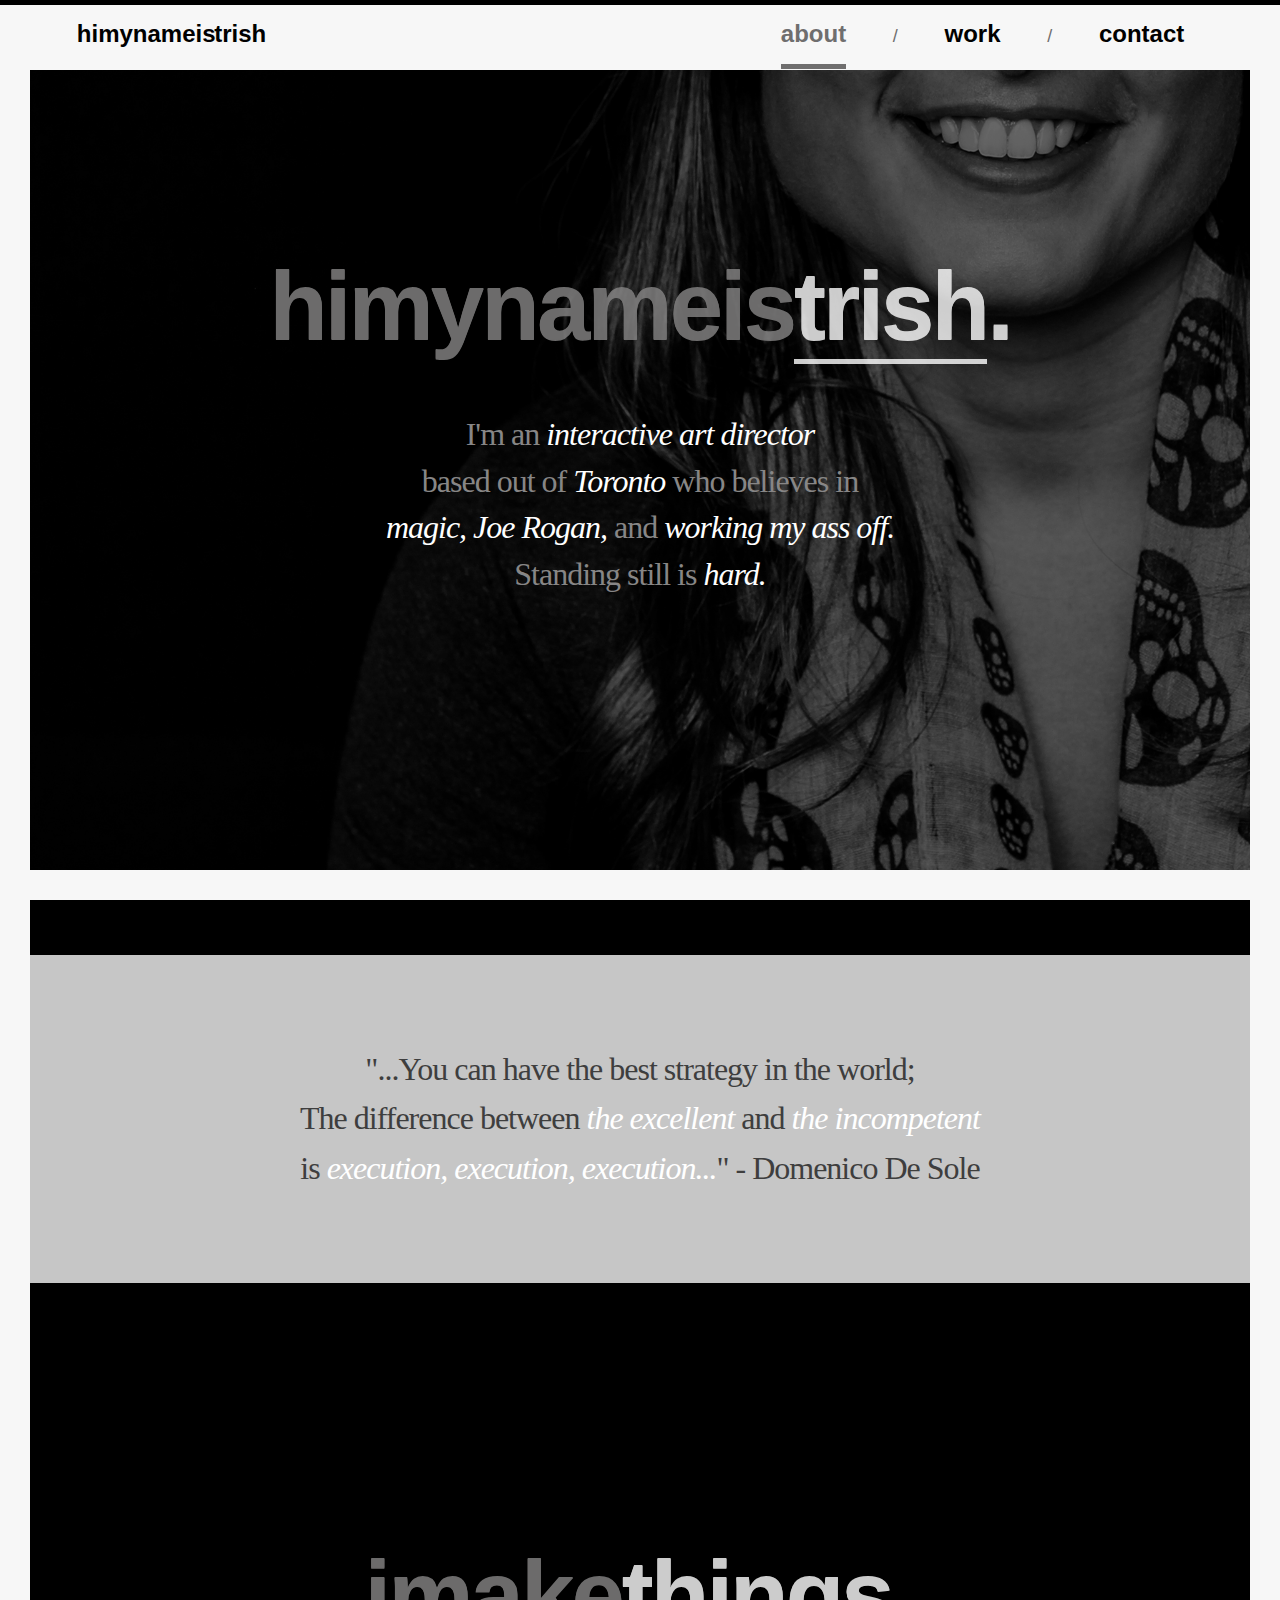
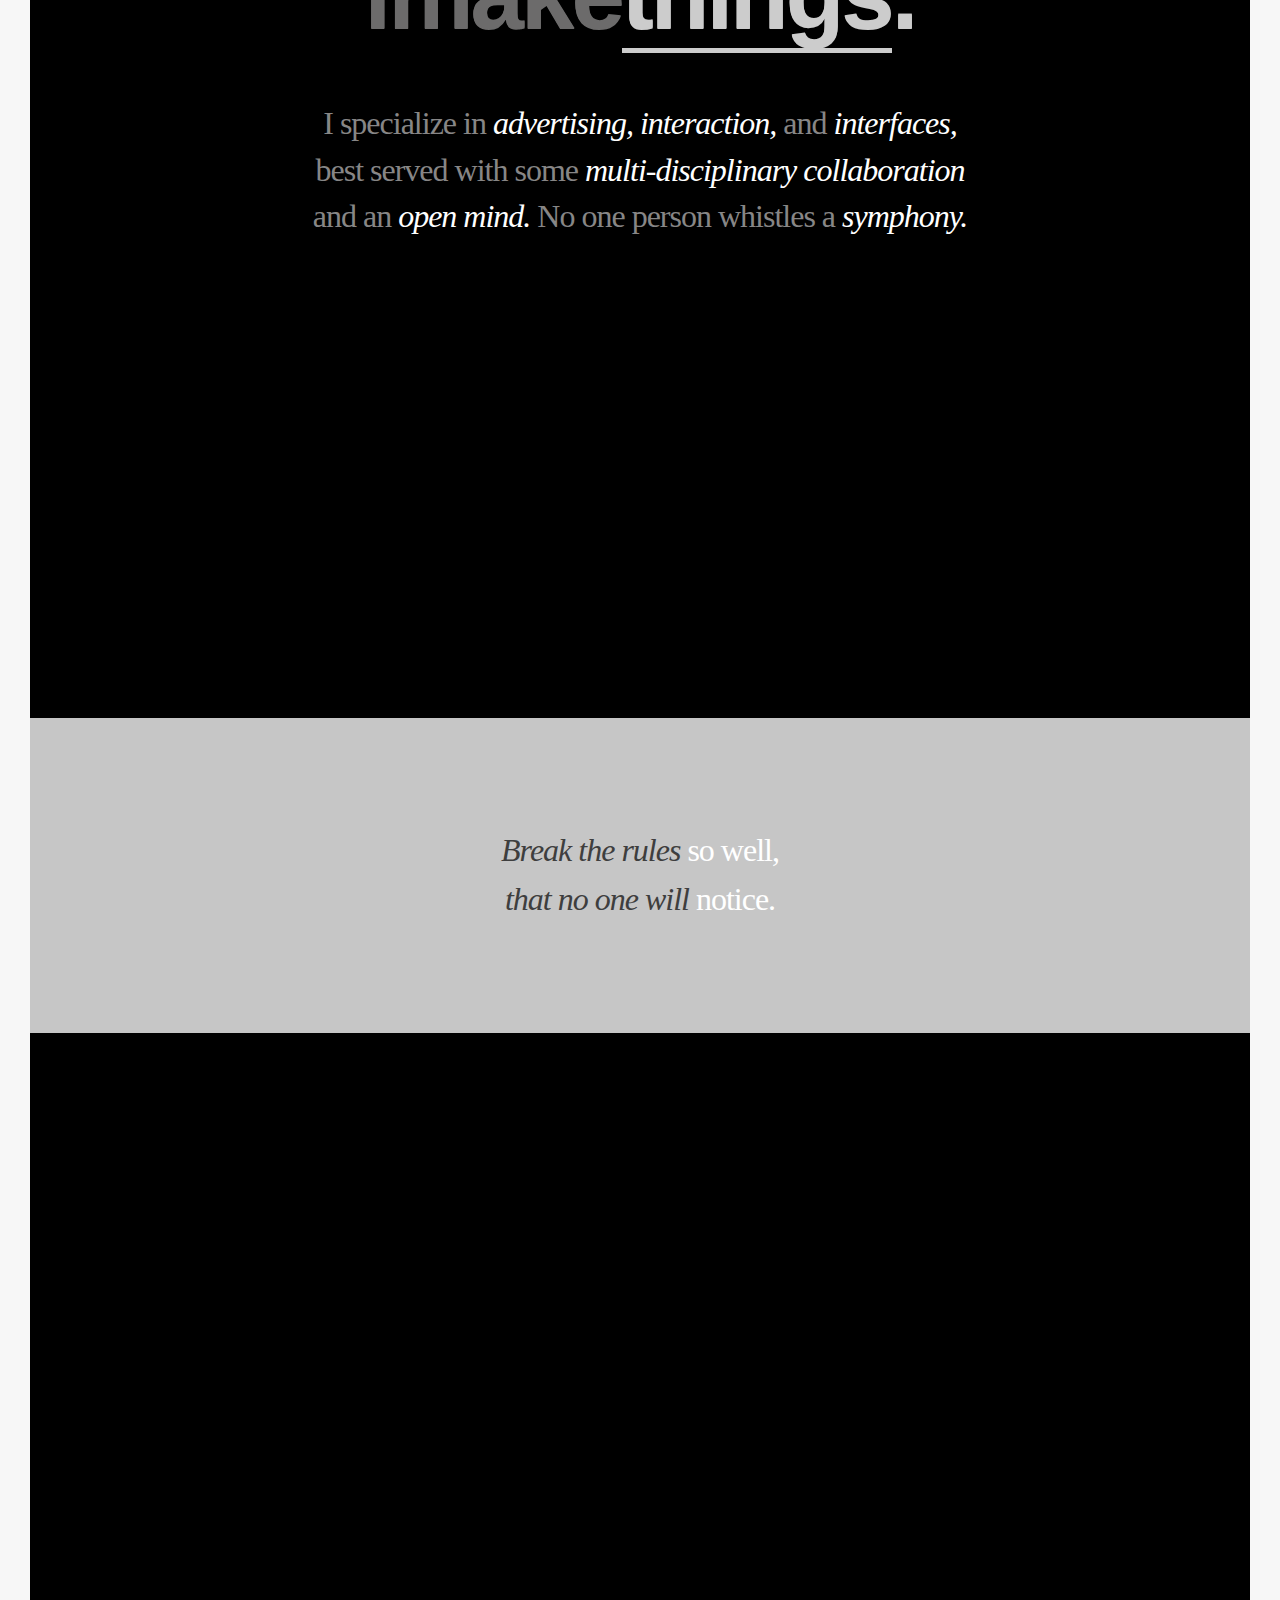
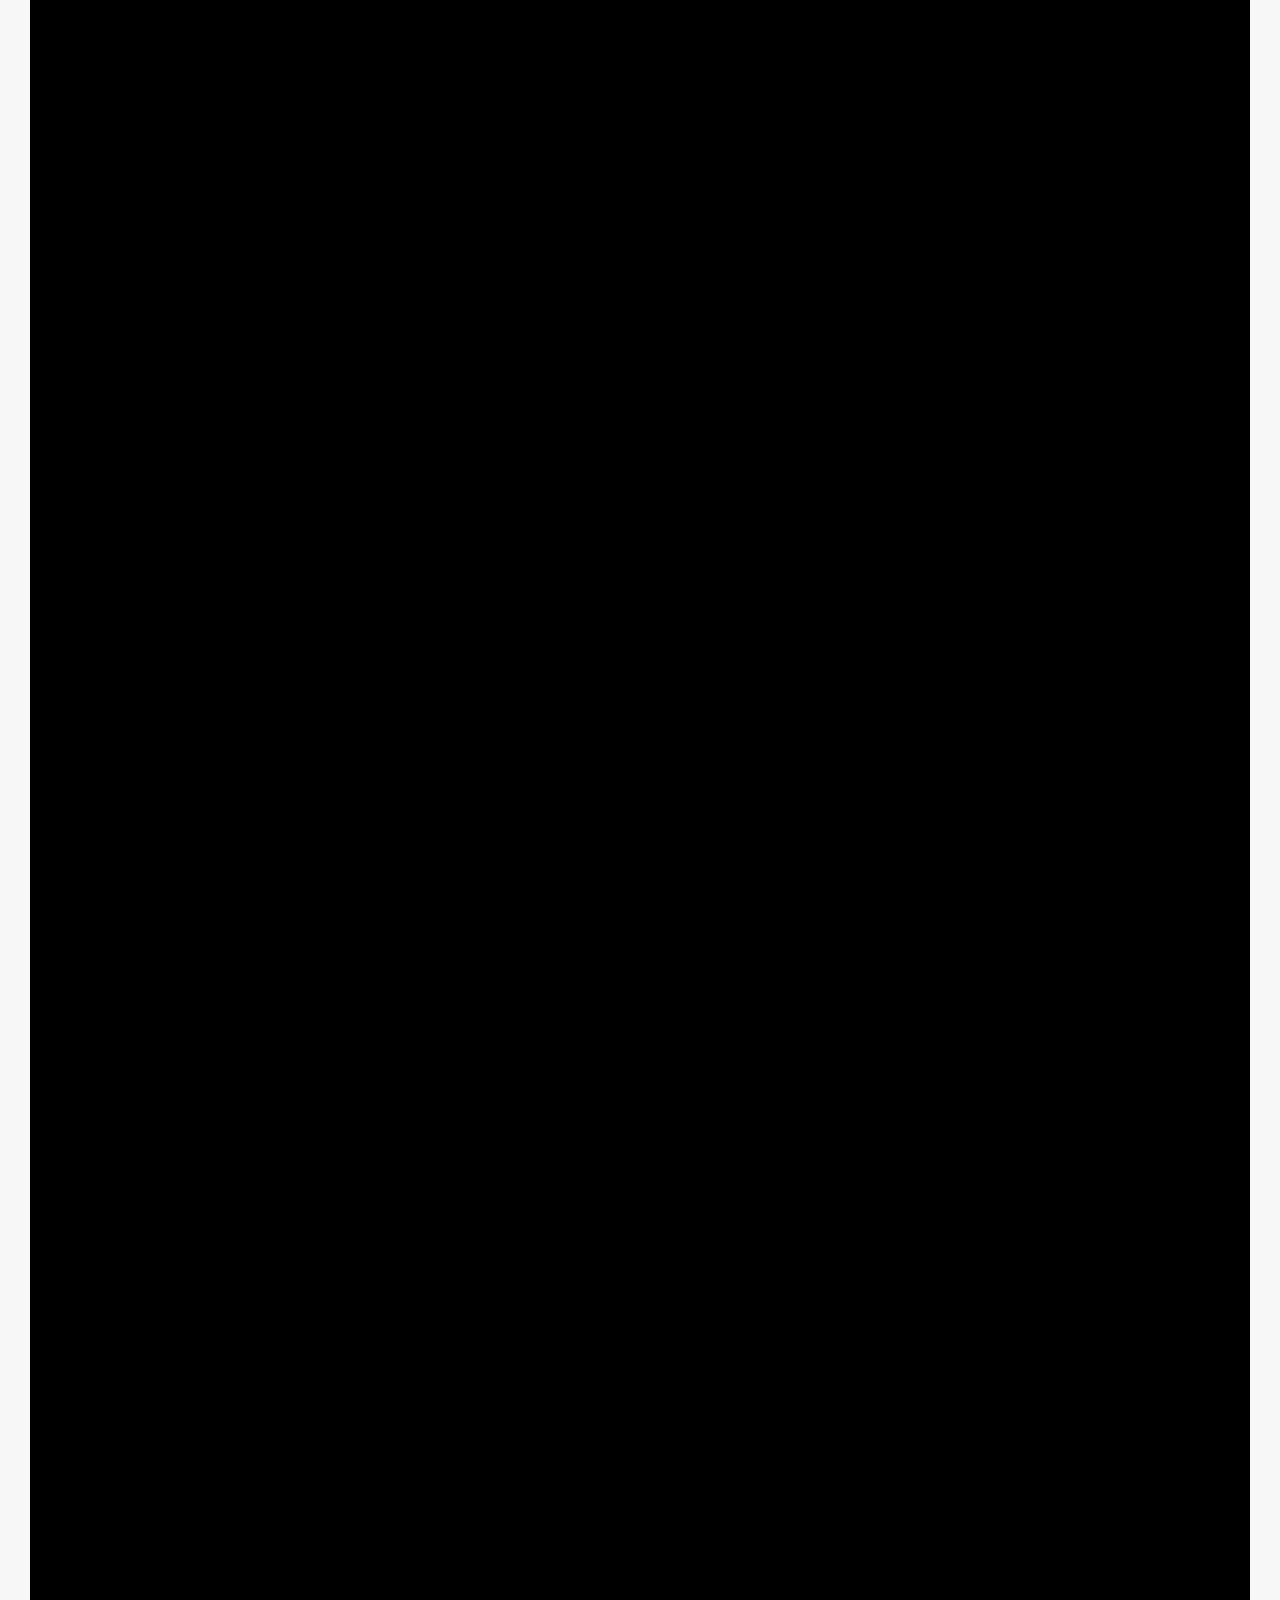
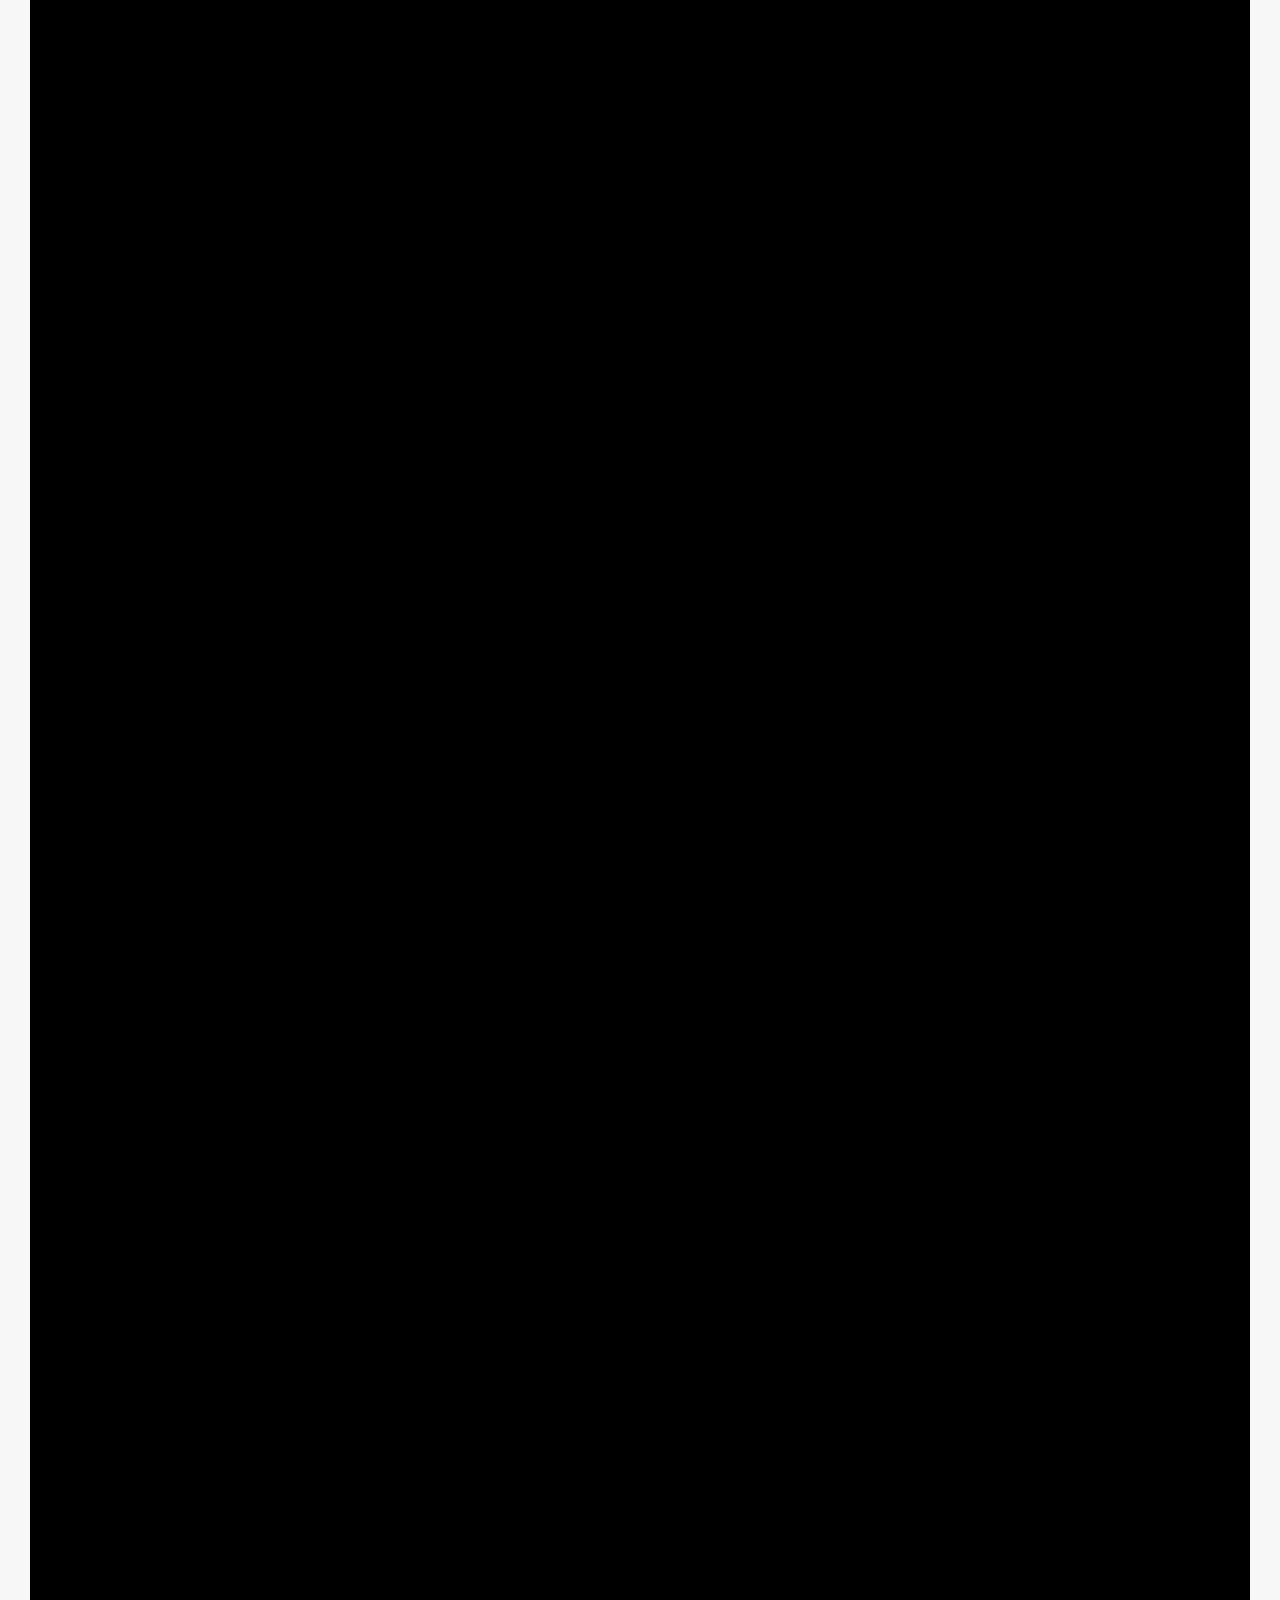
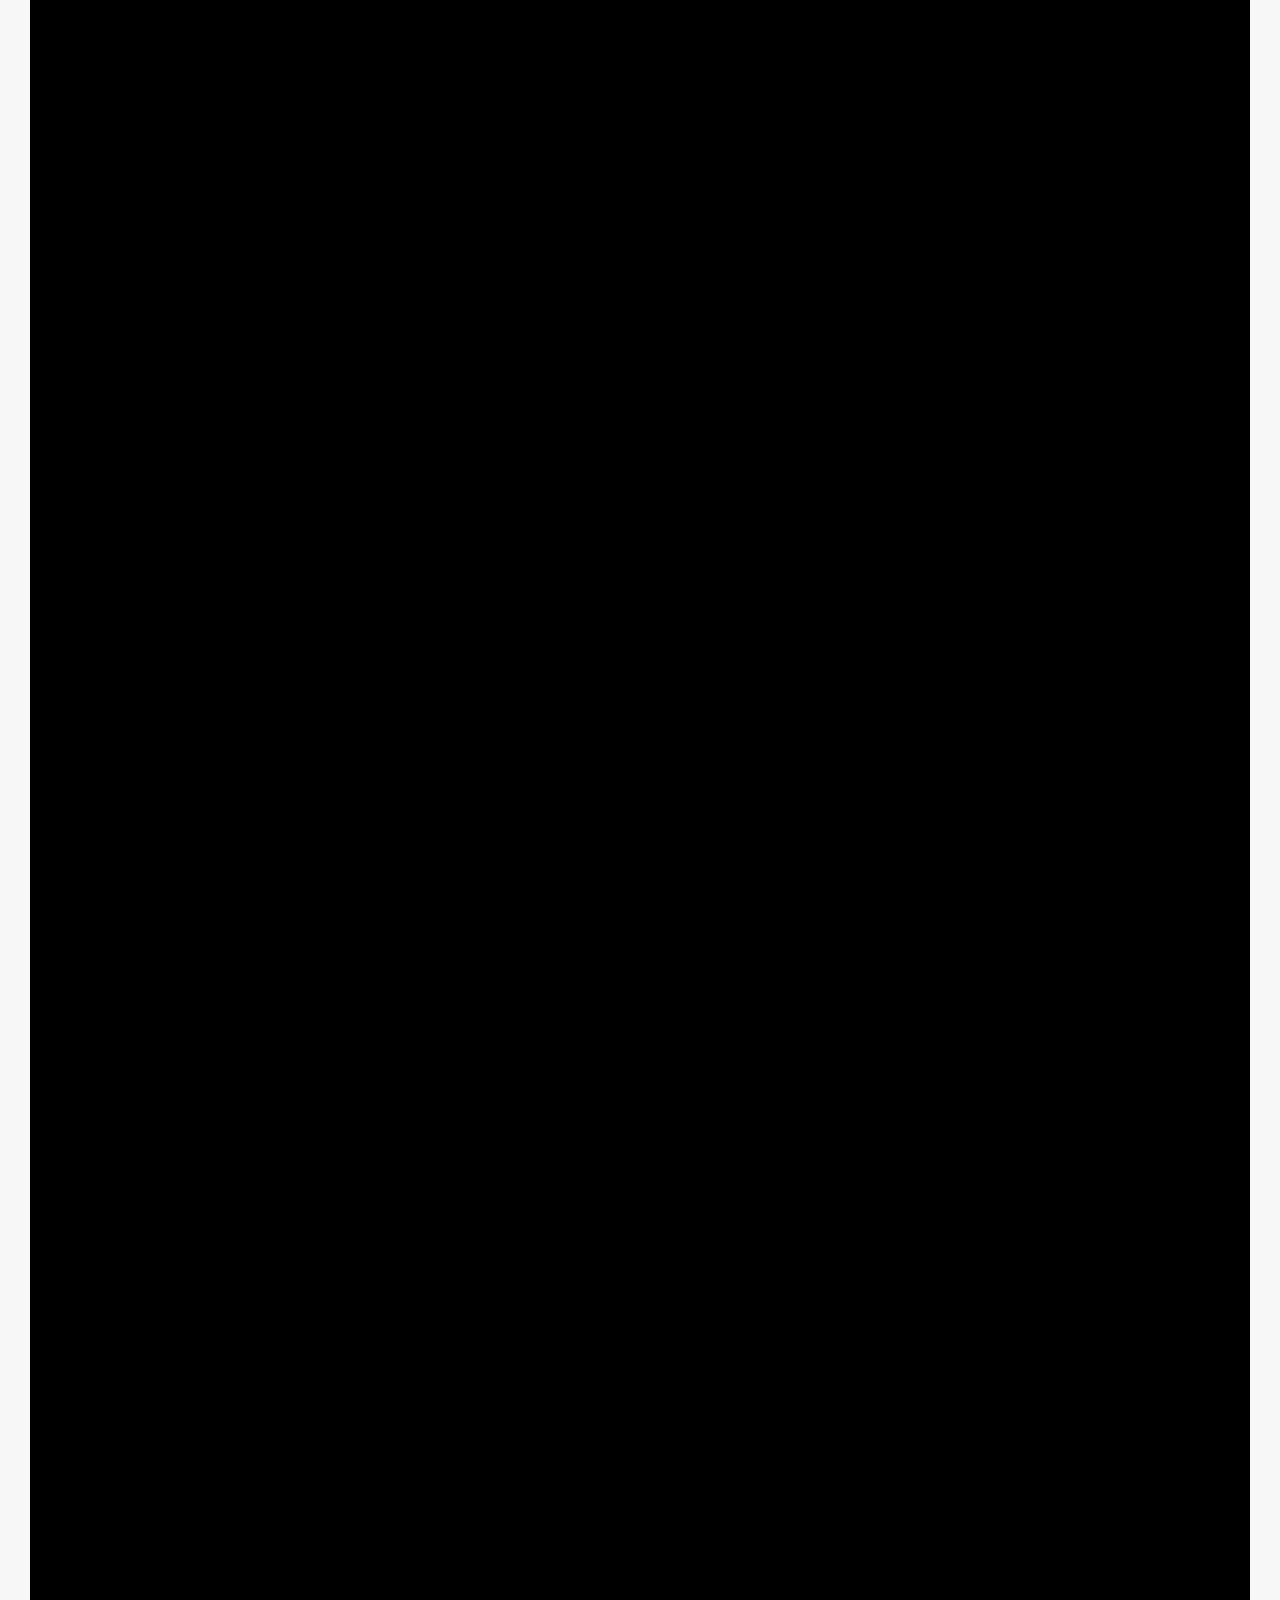
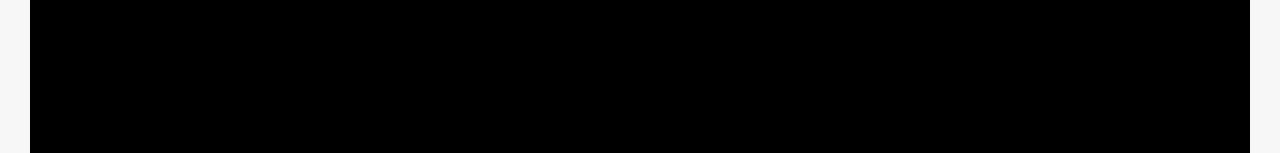
==== index.html @ 6f2ed088 "added stubs for prefetch/prerender" ====
<!doctype html>
<html lang="en">
<head>
  <meta http-equiv="content-type" content="text/html;charset=utf-8">
  <meta name="description" content="himynameistrish">
  <meta name="viewport" content="width=device-width,user-scalable=no,minimum-scale=1.0,maximum-scale=1.0">
  
  <title>himynameistrish</title>

  <link rel="shortcut icon" type="image/x-icon" href="http://www.himynameistrish.com/favicon.ico">
  <link rel="stylesheet" href="/_Global/css/normalize.css">
  <link rel="stylesheet" href="/_Global/css/main.css">
  <!--  <link rel="prefetch" href="https://www.behance.net/gallery/Harley-Davidsons-Project-Rushmore/13524395"/>
  <link rel="prefetch" href="https://www.behance.net/gallery/Harley-Davidsons-Project-Rushmore/13524395"/>
  <link rel="prefetch" href="https://www.behance.net/gallery/Harley-Davidsons-Project-Rushmore/13524395"/>-->
<!--  <link rel="prerender" href="https://www.behance.net/gallery/Harley-Davidsons-Project-Rushmore/13524395"/>
  <link rel="prerender" href="https://www.behance.net/gallery/Harley-Davidsons-Project-Rushmore/13524395"/>
  <link rel="prerender" href="https://www.behance.net/gallery/Harley-Davidsons-Project-Rushmore/13524395"/>-->

  <script type="text/javascript">
    (function(i,s,o,g,r,a,m){i['GoogleAnalyticsObject']=r;i[r]=i[r]||function(){
      (i[r].q=i[r].q||[]).push(arguments)},i[r].l=1*new Date();a=s.createElement(o),
        m=s.getElementsByTagName(o)[0];a.async=1;a.src=g;m.parentNode.insertBefore(a,m)
    })(window,document,'script','//www.google-analytics.com/analytics.js','ga');

    ga('create', 'UA-54530252-1', 'auto');
    ga('send', 'pageview');
  </script>

  <!--[if lt IE 9]>
  <script src="http://html5shiv.googlecode.com/svn/trunk/html5.js"></script>
  <![endif]-->
</head>
<body>
    <!-- Header section -->
    <div id="header" class="header">
      <div class="header-stripe"></div>
      <div class="header-inner-wrapper">
        <div class="title-container">
          <div class="himynameis">
            <span>himynameis</span>
          </div>
          <div class="trish nav">
            <span>trish</span>
          </div>
        </div>
        <div class="nav-container">
          <div data-order="1" class="nav" data-href="about">
            <span>about</span>
          </div>
          <span class="slash">/</span>
          <div data-order="2" class="nav" data-href="work">
            <span>work</span>
          </div>
          <span class="slash">/</span>
          <div data-order="3" class="nav" data-href="contact">
            <span>contact</span>
          </div>
        </div>
        <div class="mobile-menu">&nbsp;</div>
      </div>
    </div>
    <div id="sub-header" class="subheader">
      <div class="nav item" data-order="1" data-href="about">
        <span>about</span>
      </div>
      <div class="nav item" data-order="2" data-href="work">
        <span>work</span>
      </div>
      <div class="nav item" data-order="3" data-href="contact">
        <span>contact</span>
      </div>
    </div>

    <!-- Main content -->
    <div class="outer-wrapper">
      <div class="inner-wrapper">

        <!-- About -->
        <div id="about" data-order="1">
          <div class="text section">
            <div class="story primary">
              <h1 class="desktop-copy">himynameis<span class="gif-trigger">trish</span><span>.</span></h1>
              <div><h1 class="mobile-copy">himynameis</h1></div>
              <div><h1 class="mobile-copy"><span class="gif-trigger">trish</span><span>.</span></h1></div>
              <div class="gif-copy-container">
                <div class="gif glasses">&nbsp;</div>
                <div class="copy desktop-copy">
                  <div>I'm an <span>interactive art director</span></div>
                  <div>based out of <span>Toronto</span> who believes in</div>
                  <div><span>magic, Joe Rogan,</span> and <span>working my ass off.</span></div>
                  <div>Standing still is <span>hard.</span></div>
                </div>
                <div class="copy mobile-copy">
                    <div>I'm an <span>interactive art director</span></div>
                    <div>based out of <span>Toronto</span> who</div>
                    <div>believes in <span>magic, Joe Rogan,</span> and <span>working my ass off.</span></div>
                    <div>Standing still is <span>hard.</span></div>
                </div>
              </div>
            </div>
          </div>

         <div class="bar section">
           <div class="bar-wrapper">
               <div class="story">
                  <div class="copy inverse desktop-copy">
                    <div><span>"...You can have the best strategy in the world;</span></div>
                    <div><span>The difference between <span class="highlight">the excellent</span> and <span class="highlight">the incompetent</span></span></div>
                    <div><span>is <span class="highlight">execution, execution, execution...</span>" - Domenico De Sole</span></div>
                  </div>
                   <div class="copy inverse mobile-copy">
                       <div><span>"...You can have the best strategy in the world;</span>
                       <span>The difference between <span class="highlight">the excellent</span> and <span class="highlight">the incompetent</span></span>
                       <span>is <span class="highlight">execution, execution, execution...</span>" - Domenico De Sole</span></div>
                   </div>
                </div>
            </div>
          </div>

          <div class="text secondary section">
            <div class="story secondary">
                <h1 class="desktop-copy">imake<span class="gif-trigger">things</span><span>.</span></h1>
                <div><h1 class="mobile-copy">imake</h1></div>
                <div><h1 class="mobile-copy"><span class="gif-trigger">things</span><span>.</span></h1></div>
              <div class="gif-copy-container">
                <div class="gif poop">&nbsp;</div>
                <div class="copy desktop-copy">
                  <div>I specialize in <span>advertising, interaction,</span> and <span>interfaces,</span></div>
                  <div>best served with some <span>multi-disciplinary collaboration</span></div>
                  <div>and an <span>open mind.</span> No one person whistles a <span>symphony.</span></div>
                </div>
                <div class="copy mobile-copy">
                  <div>I specialize in <span>advertising, interaction,</span> and <span>interfaces,</span>
                  best served with some <span>multi-disciplinary collaboration</span>
                  and an <span>open mind.</span> No one person whistles a <span>symphony.</span></div>
                </div>
              </div>
            </div>
          </div>

          <div class="bar section">
            <div class="bar-wrapper">
                <div class="story short">
                  <div class="copy">
                    <div><span>Break the rules <span class="highlight">so well,</span></span></div>
                    <div><span>that no one will <span class="highlight">notice.</span></span></div>
                  </div>
                </div>
            </div>
          </div>
        </div>

        <!-- Work / Parallax -->
        <div id="work" data-order="2" class="parallax section">
          <div id="rushmore" data-href="https://www.behance.net/gallery/Harley-Davidsons-Project-Rushmore/13524395"></div>
          <div id="dodge" data-href="https://www.behance.net/gallery/Dodge-Dart-Global-Rallycross/11290979"></div>
          <div id="ride-planner" data-href="https://www.behance.net/gallery/Harley-Davidson-Ride-Planner/13340045"></div>
        </div>

        <!-- Contact -->
        <div id="contact" data-order="3" class="contact section">
          <div class="story">
            <h1 class="desktop-copy">weshould<span class="highlight gif-trigger">talk</span><span>.</span></h1>
            <div class="mobile-copy"><h1>weshould</h1></div>
            <div class="mobile-copy"><h1><span class="highlight gif-trigger">talk</span><span>.</span></h1></div>
            <div class="gif-copy-container">
              <div class="gif talk">&nbsp;</div>
              <div class="copy">
                <div>This city is <span>small.</span></div>
                <div>Let's be <span>friends</span> and make something <span>big.</span></div>
              </div>
              <div class="contact-wrapper">
                  <div class="link" data-href="https://twitter.com/himynameistrish">
                    <div class="cube twitter" >
                        <div class="front">
                          <div class="icon-twitter-logo"></div>
                        </div>
                        <div class="back">
                          <div class="icon-twitter-logo"></div>
                        </div>
                  </div>
                  </div>
                  <div class="link" data-href="http://www.linkedin.com/pub/trish-lamanna/12/306/6b5">
                        <div class="cube linkedin">
                            <div class="front">
                              <div class="icon-linkedin-logo"></div>
                            </div>
                            <div class="back">
                              <div class="icon-linkedin-logo"></div>
                            </div>
                        </div>
                    </div>
                  <div class="link" data-href="http://be.net/himynameistrish">
                        <div class="cube behance">
                            <div class="front">
                              <div class="icon-behance-logo"></div>
                            </div>
                            <div class="back">
                              <div class="icon-behance-logo"></div>
                            </div>
                        </div>
                    </div>
                    <div class="link email" data-href="mailto:himynameistrish@gmail.com">
                        <div class="cube email">
                            <div class="front">
                              <div class="icon-email-logo"></div>
                            </div>
                            <div class="back">
                              <div class="icon-email-logo"></div>
                            </div>
                        </div>
                    </div>
              </div>
            </div>
          </div>
        </div>
      </div>
    </div>
    <div class="footer"></div>

    <!-- Load these last to defer parsing of javascript -->
    <script type="text/javascript" src="/_Global/js/framework/jquery-1.11.1.min.js"></script>
    <script type="text/javascript" src="/_Global/js/framework/jquery.inview.js"></script>
    <script type="text/javascript" src="/_Global/js/framework/waypoints.min.js"></script>
    <script type="text/javascript" src="/_Global/js/main.js"></script>
</body>
</html>
---- _Global/css/main.css ----
@charset "utf-8";

/* IcoMoon ============================================================================  */
@font-face {
    font-family: 'icomoon';
    src:url('/_Global/fonts/SVG/icomoon.eot?-8d277p');
    src:url('/_Global/fonts/SVG/icomoon.eot?#iefix-8d277p') format('embedded-opentype'),
    url('/_Global/fonts/SVG/icomoon.woff?-8d277p') format('woff'),
    url('/_Global/fonts/SVG/icomoon.ttf?-8d277p') format('truetype'),
    url('/_Global/fonts/SVG/icomoon.svg?-8d277p#icomoon') format('svg');
    font-weight: normal;
    font-style: normal;
}

[class^="icon-"], [class*=" icon-"] {
    font-family: 'icomoon';
    speak: none;
    font-style: normal;
    font-weight: normal;
    font-variant: normal;
    text-transform: none;
    line-height: 130px;
    font-size: 4em;

    /* Better Font Rendering =========== */
    -webkit-font-smoothing: antialiased;
    -moz-osx-font-smoothing: grayscale;
}

.icon-behance-logo:before {
    content: "\e600";
}
.icon-email-logo:before {
    content: "\e601";
}
.icon-linkedin-logo:before {
    content: "\e602";
}
.icon-twitter-logo:before {
    content: "\e603";
}

/* Global styles */

html, body { background-color: rgb(0,0,0); font-family: "Helvetica Neue", Helvetica, Arial, sans-serif; box-sizing: border-box; }

.outer-wrapper{
    background-color: rgb(247, 247, 247);
    padding: 0 30px 0 30px;
}

/* Header styles */
.header {
    background-color: rgb(247, 247, 247);
    position:fixed;
    top:0;
    width:100%;
    z-index:1000;
    height:70px;
    font-size:24px;
    letter-spacing:0px;
}

.header span, .subheader span {
    color: rgb( 0, 0, 0 );
    font-weight: bold;
    text-align: left;
}

.subheader {
    background-color: rgb(247, 247, 247);
    position:fixed;
    top:70;
    width:100%;
    z-index:1000;
    font-size:20px;
    letter-spacing:0px;
    display:none;
    padding-top:15px;
}

.subheader .item {
    height: 35px;
    padding-top:15px;
    padding-bottom:10px;
    border-top:1px solid rgba(0,0,0,0.2);
    text-align:center;
    cursor:pointer;
}

.subheader .item .title-container {padding-top:15px;}

.header div { display:inline-block; }
.header > div {height:60px; }
.header > div.header-stripe { height:5px; display:block; background-color:rgb(0,0,0); }

.header-inner-wrapper {width:100%;}
.header-inner-wrapper > div {width:43%;}

.title-container {padding-left:6%;}
.title-container .nav { margin-left:-8px; }
.title-container span {cursor:pointer;}

.nav-container{padding-right:6%;}
.nav-container {text-align:right;}
.nav-container span.slash {font-weight:normal;padding:0 40px 0 40px;font-size:18px;color:rgb( 111, 110, 110 );}
.header .mobile-menu {background: url('/_Global/images/icons/icon-menu.svg') center center no-repeat; cursor:pointer;height:70px;width:50px;border:none;padding:0;position:absolute;right:3%;display:none;}

.nav { border-bottom:5px solid transparent;padding:15px 0 16px 0;}
.nav:hover, .nav.hover{ border-bottom: 5px solid rgb( 111, 110, 110 ); cursor:pointer; }
.nav:hover > span, .nav.hover > span { color: rgb( 111, 110, 110 ); }

.trish.menu-open span{color: rgb( 111, 110, 110 );}

/* Main content */
.inner-wrapper{ background: url('/_Global/images/bg/bg.jpg') right top no-repeat fixed; background-color:black; background-size: cover; color:white; z-index:1; margin-top:55px;}

.section {display:block;}
.section.text {height:70vh;padding:15vh 0 15vh 0;}
.section.text.secondary {padding-bottom:18vh;}
.section.text .story.primary {padding-top:5%;}
.section.text .story.secondary {padding-top:10%;}

.story{ text-align:center;}
.story h1 span { color: rgb(255, 255, 255); }
.story h1 span.gif-trigger{ border-bottom: 5px solid; cursor:pointer;}
.story h1 {
    font-size: 96px;
    color: rgb(135, 134, 134);
    font-weight: bold;
    letter-spacing: -3px;
    text-align: center;
    text-shadow: 0 1px 0;
    opacity: 0.8;
    margin: 0;
}

.story .gif-copy-container {height:350px;margin-top:50px;}
.story .gif { display:none; height:75%; }
.gif.glasses { background:url('/_Global/images/gifs/glasses.gif') no-repeat center; background-size: cover; }
.gif.poop { background:url('/_Global/images/gifs/poop.gif') no-repeat center; background-size: cover; }
.gif.talk { background:url('/_Global/images/gifs/talk.gif') no-repeat center; background-size: cover; margin-top:7%;}

.story .copy.desktop-copy, h1.desktop-copy, div.desktop-copy {display:inline-block;}
.story .copy.mobile-copy, h1.mobile-copy, div.mobile-copy {display:none;}

.story .copy span { color: rgb(255, 255, 255); font-style: italic; }
.story .copy {
    font-size: 32px;
    font-family: "Georgia";
    color: rgb(135, 134, 134);
    line-height: 1.457;
    letter-spacing: -1px;
    text-align: center;
}

.section .bar-wrapper {width:100%;display:block;background-color: rgba(247, 247, 247, 0.8); }
.section.bar .story {padding:10vh 0 10vh 0;left:0;right:0}
.section.bar .story.short {padding:12vh 0 12vh 0;left:0;right:0;}
.section.bar .story .copy span { color: rgb(62, 62, 62); line-height: 1.542;}
.section.bar .story .copy span.highlight { color: rgb(255, 255, 255);font-style: normal; border:none; }
.section.bar .story .copy.inverse span { font-style:normal;}
.section.bar .story .copy.inverse span.highlight { font-style: italic; }

.section.contact {height:70vh;padding-top:30vh;padding-bottom:8vh;}
.section.contact {opacity:0;}
.section.contact .gif-copy-container {height: 350px;}
.section.contact .copy { padding-top:25px; }

/* footer styles */
.footer {
 background-color: rgb(247, 247, 247);
 position:fixed;
 bottom:0;
 z-index:1000;
 height:30px;
 width:100%;
}

/* parallax */
.section.parallax > div {
    color: white;
    height: 150vh;
    margin: 0 auto;
    padding: 160px 0 0 0;
    cursor: pointer;
}

#rushmore{ background: url('/_Global/images/bg/RUSHMORE.jpg') 50% 0 no-repeat fixed;background-size:cover; }
#dodge{ background:url('/_Global/images/bg/DODGE.jpg') 50% 0 no-repeat fixed; background-size:cover;}
#ride-planner{ background: url('/_Global/images/bg/RIDE-PLANNER.jpg') 50% 0 no-repeat fixed; background-size:cover;}

/* flip */
.contact-wrapper{height:150px;padding-top:5%;}
.contact-wrapper > div { display:inline-block; }
.contact-wrapper a {display:block;height:100%;}

.front {opacity:0.3;background-color:#FFF;background-size:cover;}
.back {opacity:1;background-size:cover;}
.cube:not(.email) .back svg path{fill:white;}

.twitter .back{background-color:#4099FF;}
.linkedin .back {background-color:#0976B4;}
.behance .back {background-color:#1769FF;}
.email .back {background-color:#FFF;}

/* Rotate the cube */
/* Container box to set the sides relative to */
.cube {
    width: 210px;
    text-align: center;
    margin: 0 auto;
    height: 130px;
    padding-right:10px;
    cursor: pointer;

    -webkit-transition: -webkit-transform .33s;
    -moz-transition: -webkit-transform .33s;
    -ms-transition: -webkit-transform .33s;
    -o-transition: -webkit-transform .33s;
    transition: transform .33s; /* Animate the transform properties */

    -webkit-transform-style: preserve-3d;
    -moz-transform-style: preserve-3d;
    -ms-transform-style: preserve-3d;
    -o-transform-style: preserve-3d;
    transform-style: preserve-3d; /* <-NB */
}

/* The two faces of the cube */
.front,.back {
    height: 100%;
}

/* Position the faces */
.front {
    -webkit-transform: translateZ(50px);
    -moz-transform: translateZ(50px);
    -ms-transform: translateZ(50px);
    -o-transform: translateZ(50px);
    transform: translateZ(50px);
    color:#000;
}

.back {
    -webkit-transform: rotateX(-90deg) translateZ(-65px);
    -moz-transform: rotateX(-90deg) translateZ(-65px);
    -ms-transform: rotateX(-90deg) translateZ(-65px);
    -o-transform: rotateX(-90deg) translateZ(-65px);
    transform: rotateX(-90deg) translateZ(-65px);
    color:#FFF;
}

.email .back {color:#000;}

/* Rotate the cube */
.cube:hover {
    -webkit-transform: rotateX(90deg);
    -moz-transform: rotateX(90deg);
    -ms-transform: rotateX(90deg);
    -o-transform: rotateX(90deg);
    transform: rotateX(90deg); /* Text bleed at 90º */
}

/* Responsive */

@media screen and (min-width: 1920px){
    .section.text .story.primary {padding-top:10%;}
    .cube {height:175px;width:275px;}
    [class^="icon-"], [class*=" icon-"] {line-height:175px;}

    .back {
        -webkit-transform: rotateX(-90deg) translateZ(-90px);
        -moz-transform: rotateX(-90deg) translateZ(-90px);
        -ms-transform: rotateX(-90deg) translateZ(-90px);
        -o-transform: rotateX(-90deg) translateZ(-90px);
        transform: rotateX(-90deg) translateZ(-90px);
    }
}

@media screen and (min-width: 1024px) and (max-width: 1600px){
    .section.text.secondary {padding-bottom:30vh;}
    .section.contact {padding-bottom:0;height:80vh;}
    .story .copy { font-size: 32px; }
}

@media screen and (min-width: 800px) and (max-width: 1024px){
    .nav-container span.slash {padding:0 10px 0 10px;}
    .story .copy { font-size: 32px; }

    .contact-wrapper > div {width:20vw;}
}

@media screen and (max-width: 768px){

    .header { font-size: 20px; }
    .header .mobile-menu {display:inline-block;}
    .header .nav-container {display:none;}

    .title-container .nav.trish {margin-left:-6px;padding-top:20px;}

    .nav {border-bottom:none;}
    .nav:hover, .nav.hover {border-bottom:none;}

    .inner-wrapper{ background: url('/_Global/images/bg/bg-mobile.jpg') 50% 0 no-repeat fixed; background-size:cover;overflow:hidden;-webkit-overflow-scrolling:touch;}

    .story h1 {font-size:60px;}

    .section.text .story.primary {padding-top:0;}
    .section.bar .story {padding:17vh 5vw 17vh 5vw;}
    .section.bar .story.short {padding:19vh 0 19vh 0;}
    .section.contact {padding-top:20vh;height:100vh;}
    .section.contact .story {padding-top:30%;}
    .section.contact .gif-copy-container {height:150px;margin-top:20px;}

    .story .copy { font-size: 22px; }
    .story.secondary {padding-left:5vw;padding-right:5vw;}

    .story .copy.desktop-copy, h1.desktop-copy, div.desktop-copy {display:none;}
    .story .copy.mobile-copy, h1.mobile-copy, div.mobile-copy {display:block;}

    .gif.glasses, .gif.poop, .gif.talk { background-size: contain; }

    /* Position the faces */
    .cube {cursor:pointer;height:110px;}
    [class^="icon-"], [class*=" icon-"] {line-height:110px;}
    .contact-wrapper > div {width:20vw;}
}

@media screen and (max-width: 480px){

    .header-inner-wrapper > div.title-container {width:50%;}
    .header .mobile-menu {height:60px;}

    .nav {padding-top:20px;}

    .outer-wrapper {padding: 0;background-color: rgb(0,0,0);}
    .inner-wrapper{ background: url('/_Global/images/bg/bg-mobile.jpg') 50% 0 no-repeat fixed; background-size:contain;overflow:hidden;-webkit-overflow-scrolling:touch;}
    .story h1 {font-size:50px;letter-spacing:-1px;}
    .story .copy {font-size:22px;}

    .story .gif-copy-container {height:250px;}

    .section.text {height:auto;padding:15% 0 8% 0;}
    .section.text.secondary {padding-bottom:10%;}
    .section.text .story.primary {padding:5% 20px 0 20px;}
    .section.text .story.secondary {padding-top:15%;padding-left:20px;padding-right:20px;}
    .section.bar .bar-wrapper {padding-left:15px;padding-right:15px;width:auto;}
    .section.bar .story{padding:15% 0 15% 0;}
    .section.bar .story.short {padding:19% 0 19% 0;}
    .section.contact {padding:20% 0 25% 0;opacity:1;height:auto; min-height:400px; background:url('/_Global/images/bg/bg-mobile.jpg') no-repeat;background-size:cover;}
    .section.contact .copy {padding-top:0;height:100px;}
    .section.contact .gif {height:100px;}
    .section.contact .story {padding-top:10%;}
    .section.contact .gif-copy-container {height:100px;margin-top:25px;}
    .section.parallax > div {height:auto;}

    .gif.glasses{height:96px;}
    .gif.poop{height:96px;}

    #rushmore{ background: url('/_Global/images/bg/rushmore-mobile.jpg') no-repeat;background-size:cover;height:335px;}
    #dodge{ background:url('/_Global/images/bg/dart-mobile.jpg') no-repeat; background-size:cover;height:335px;}
    #ride-planner{ background: url('/_Global/images/bg/ride-planner-mobile.jpg') no-repeat; background-size:cover;height:335px;margin-top:-5px;}

    .contact-wrapper > div {width:40%;display:inline-flex;}

    .cube {height:80px;padding-right:0;width:100%;}
    [class^="icon-"], [class*=" icon-"] {line-height:80px;}

    .footer {display: none;}
}
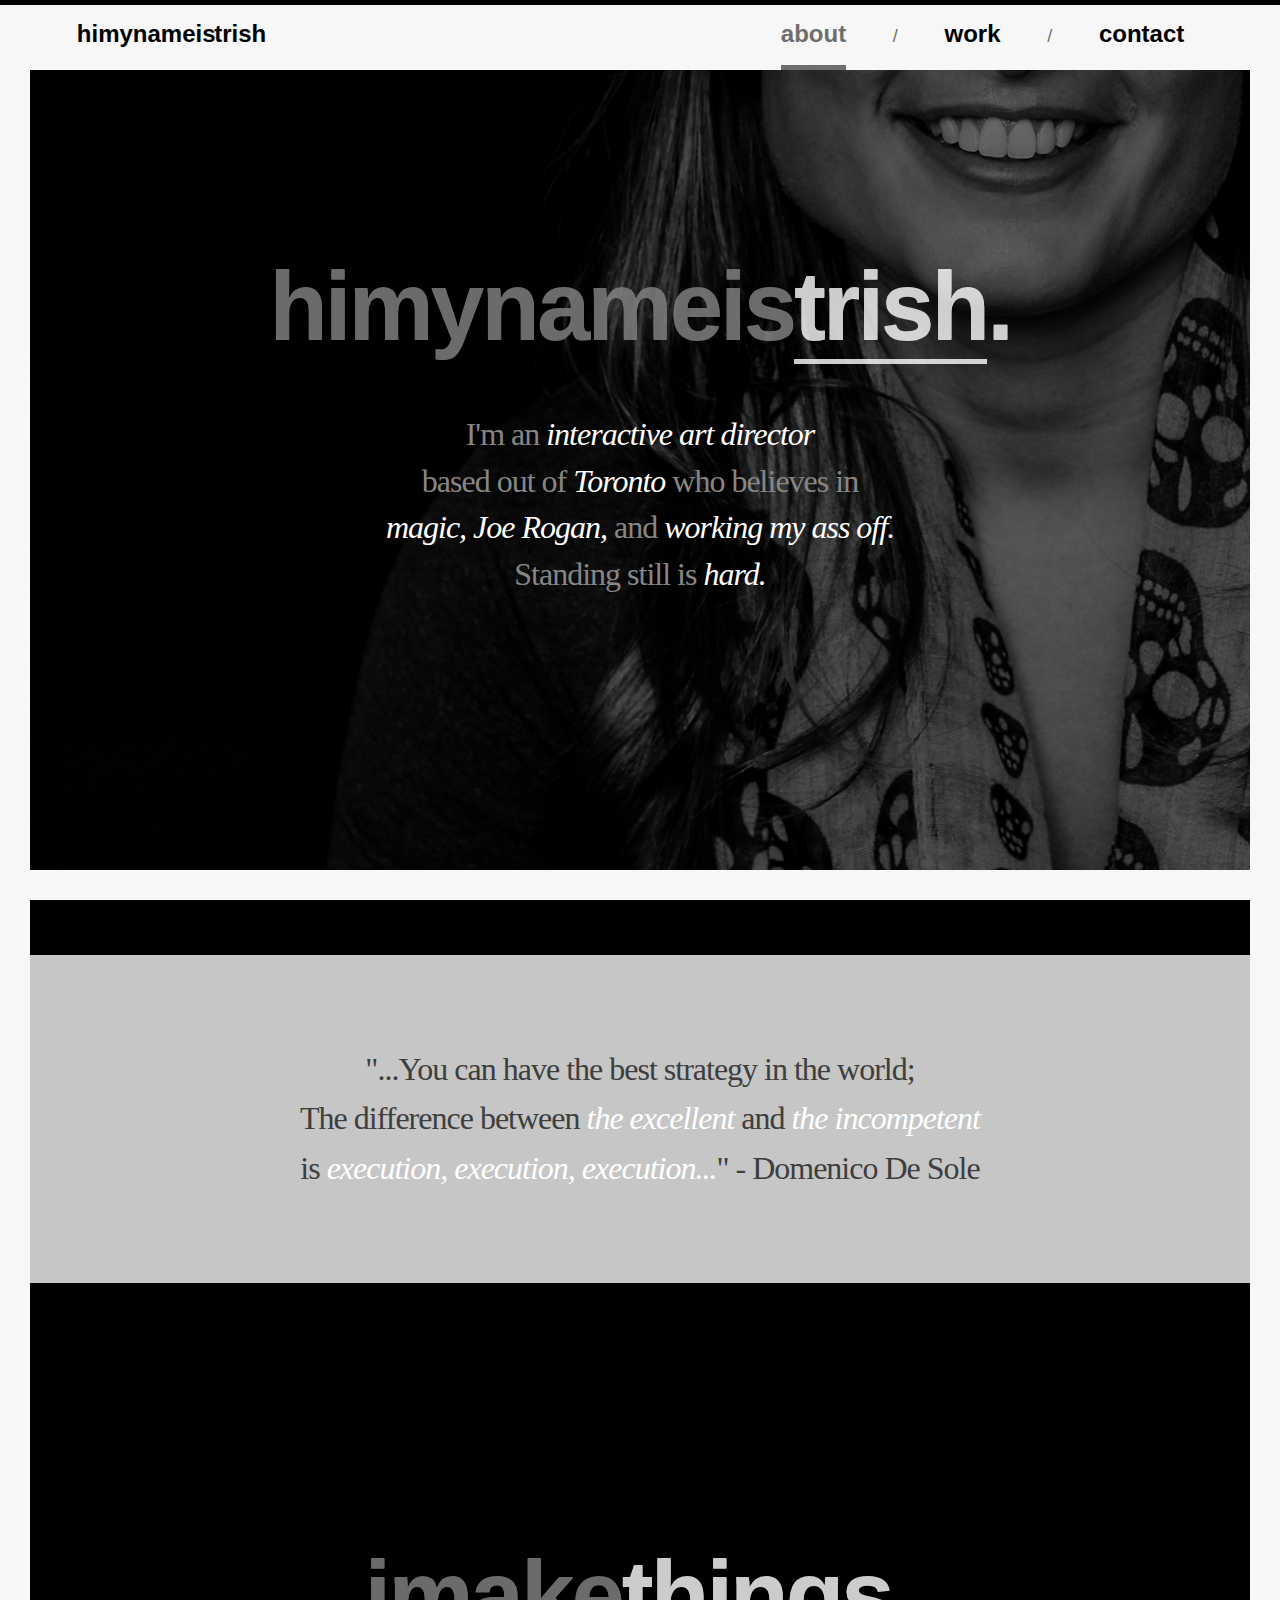
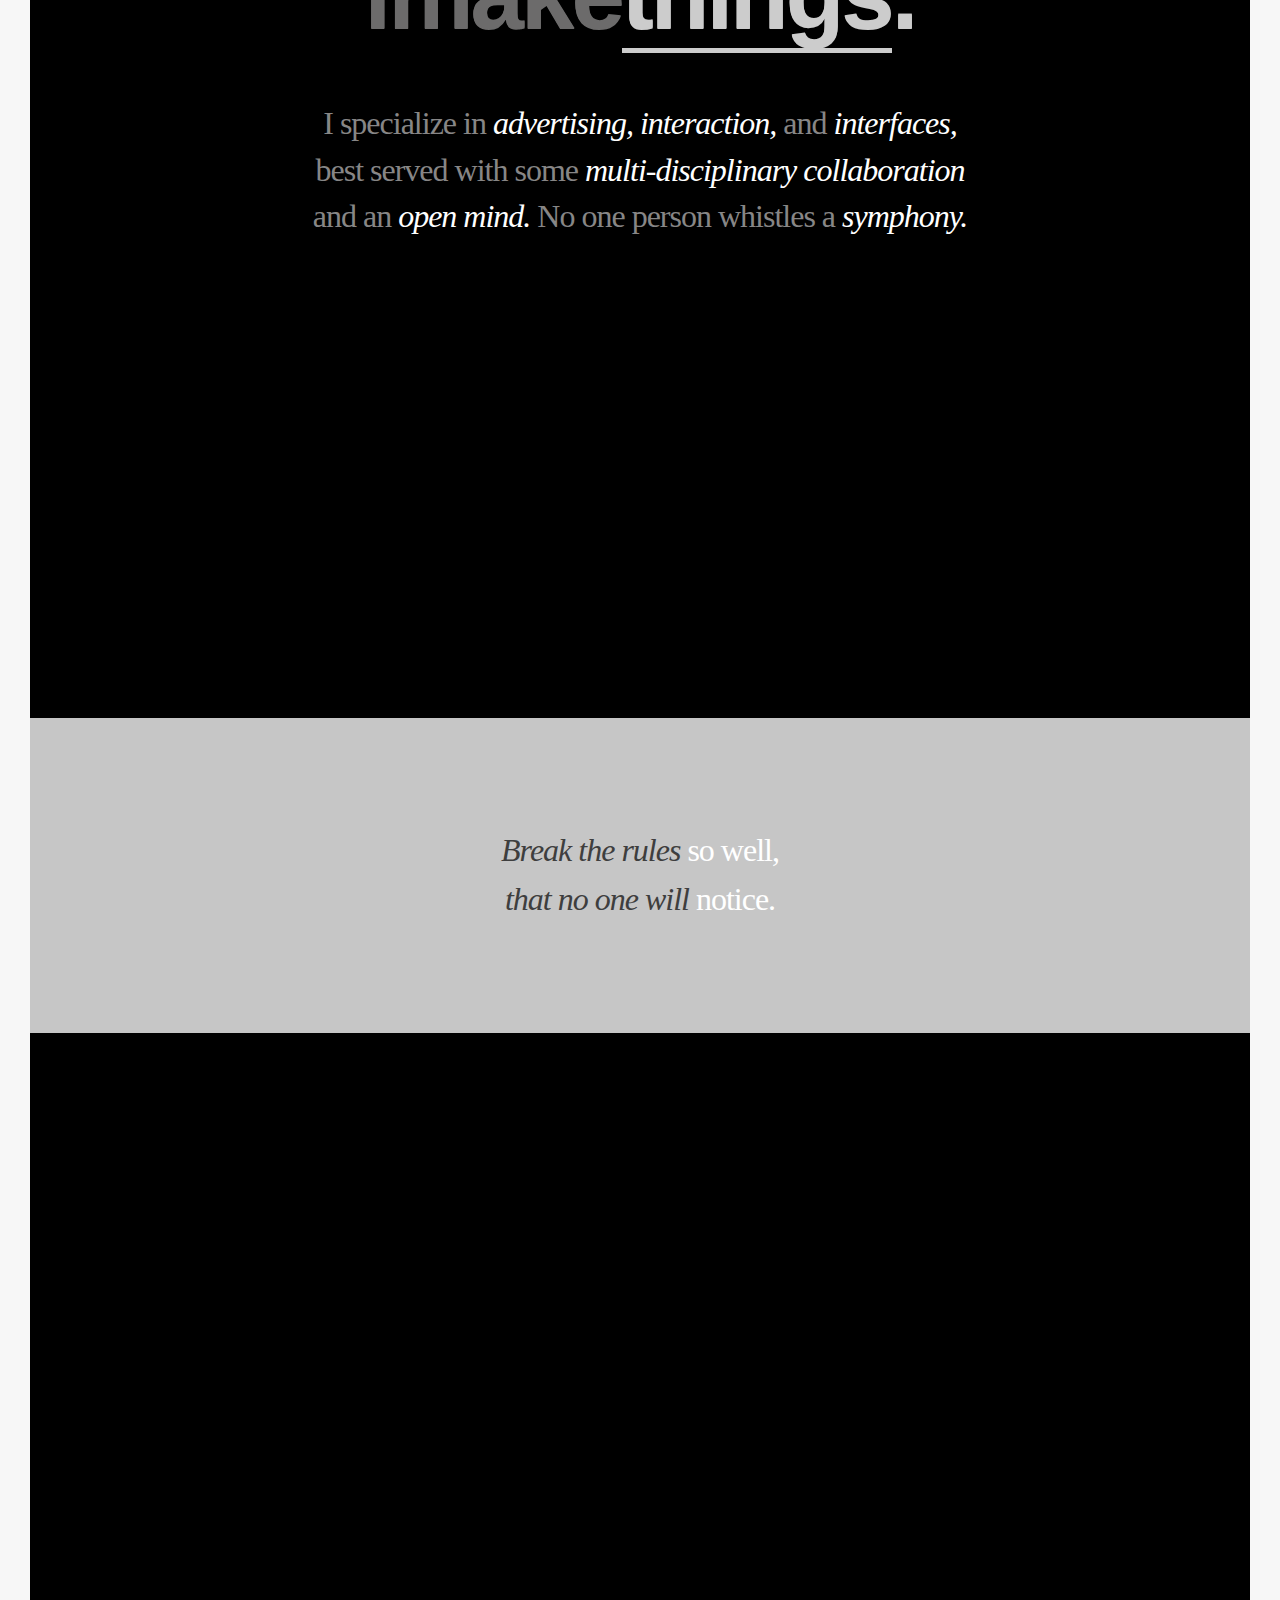
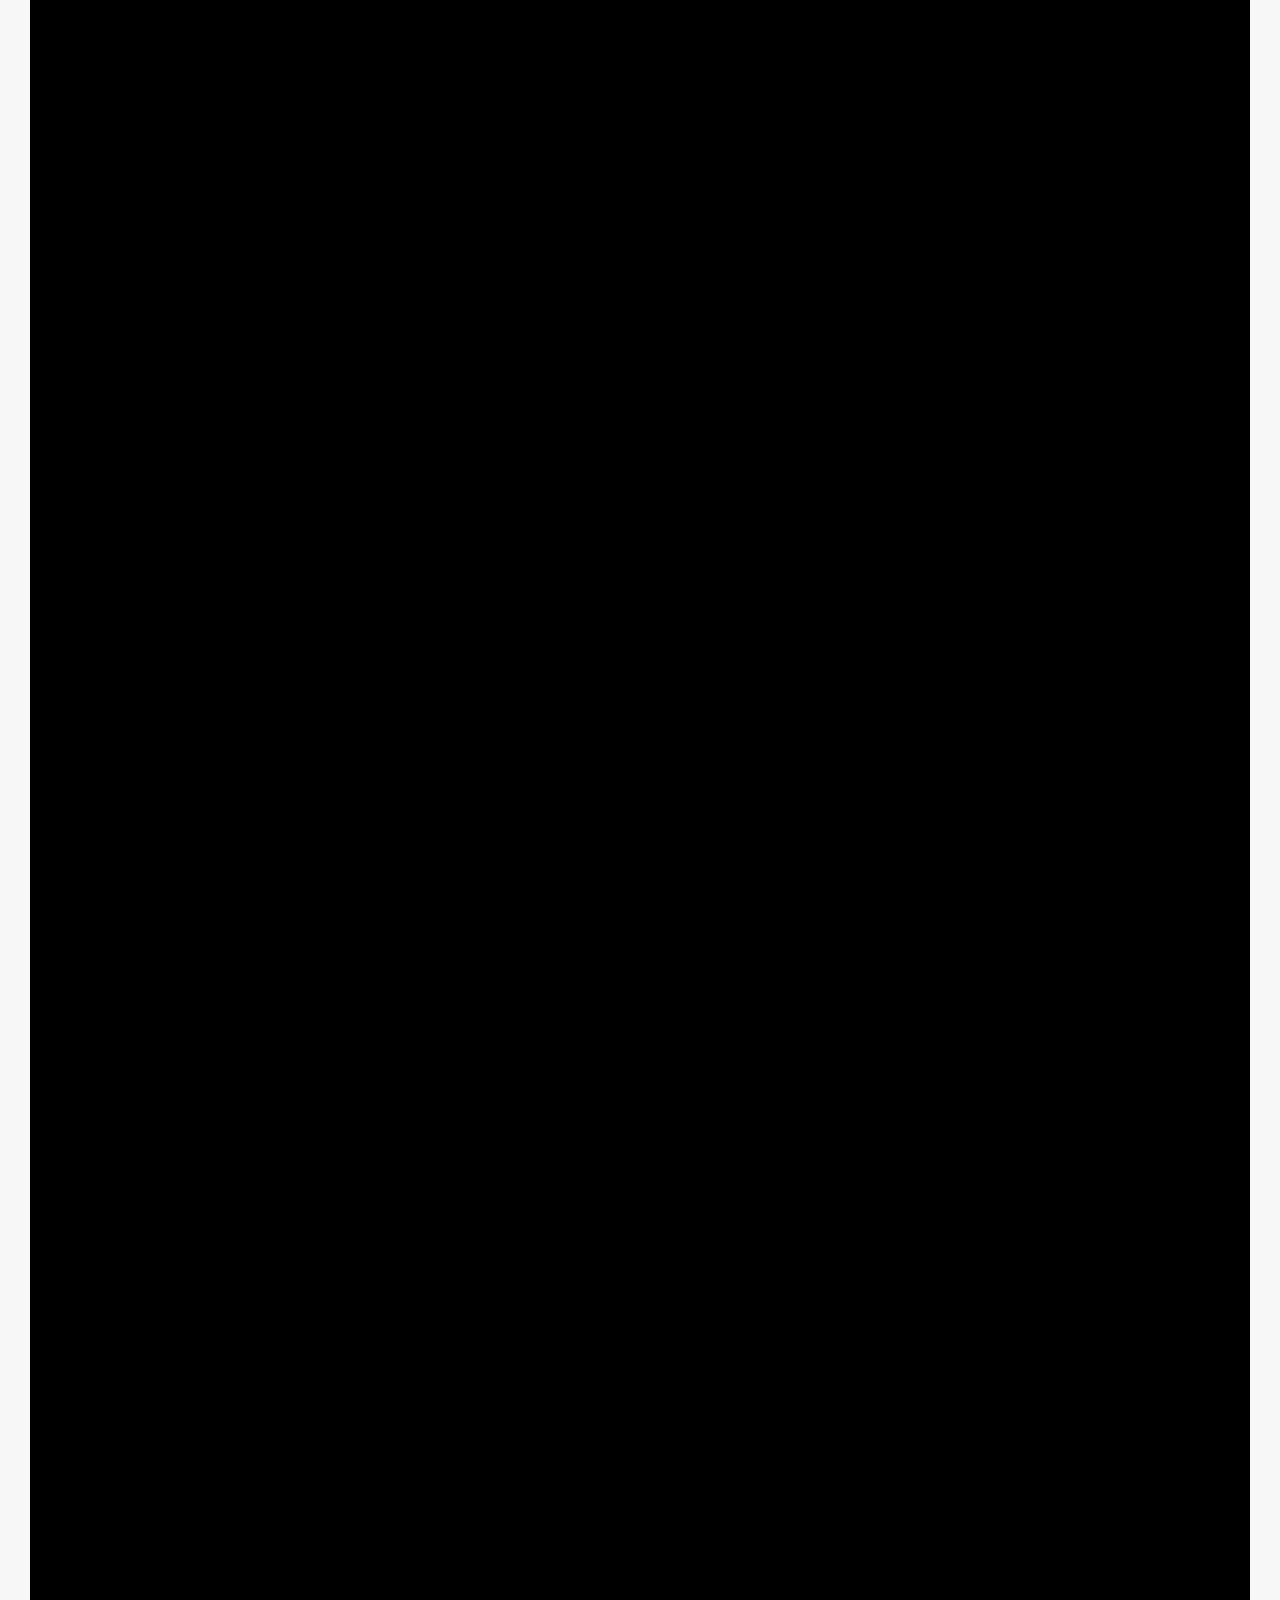
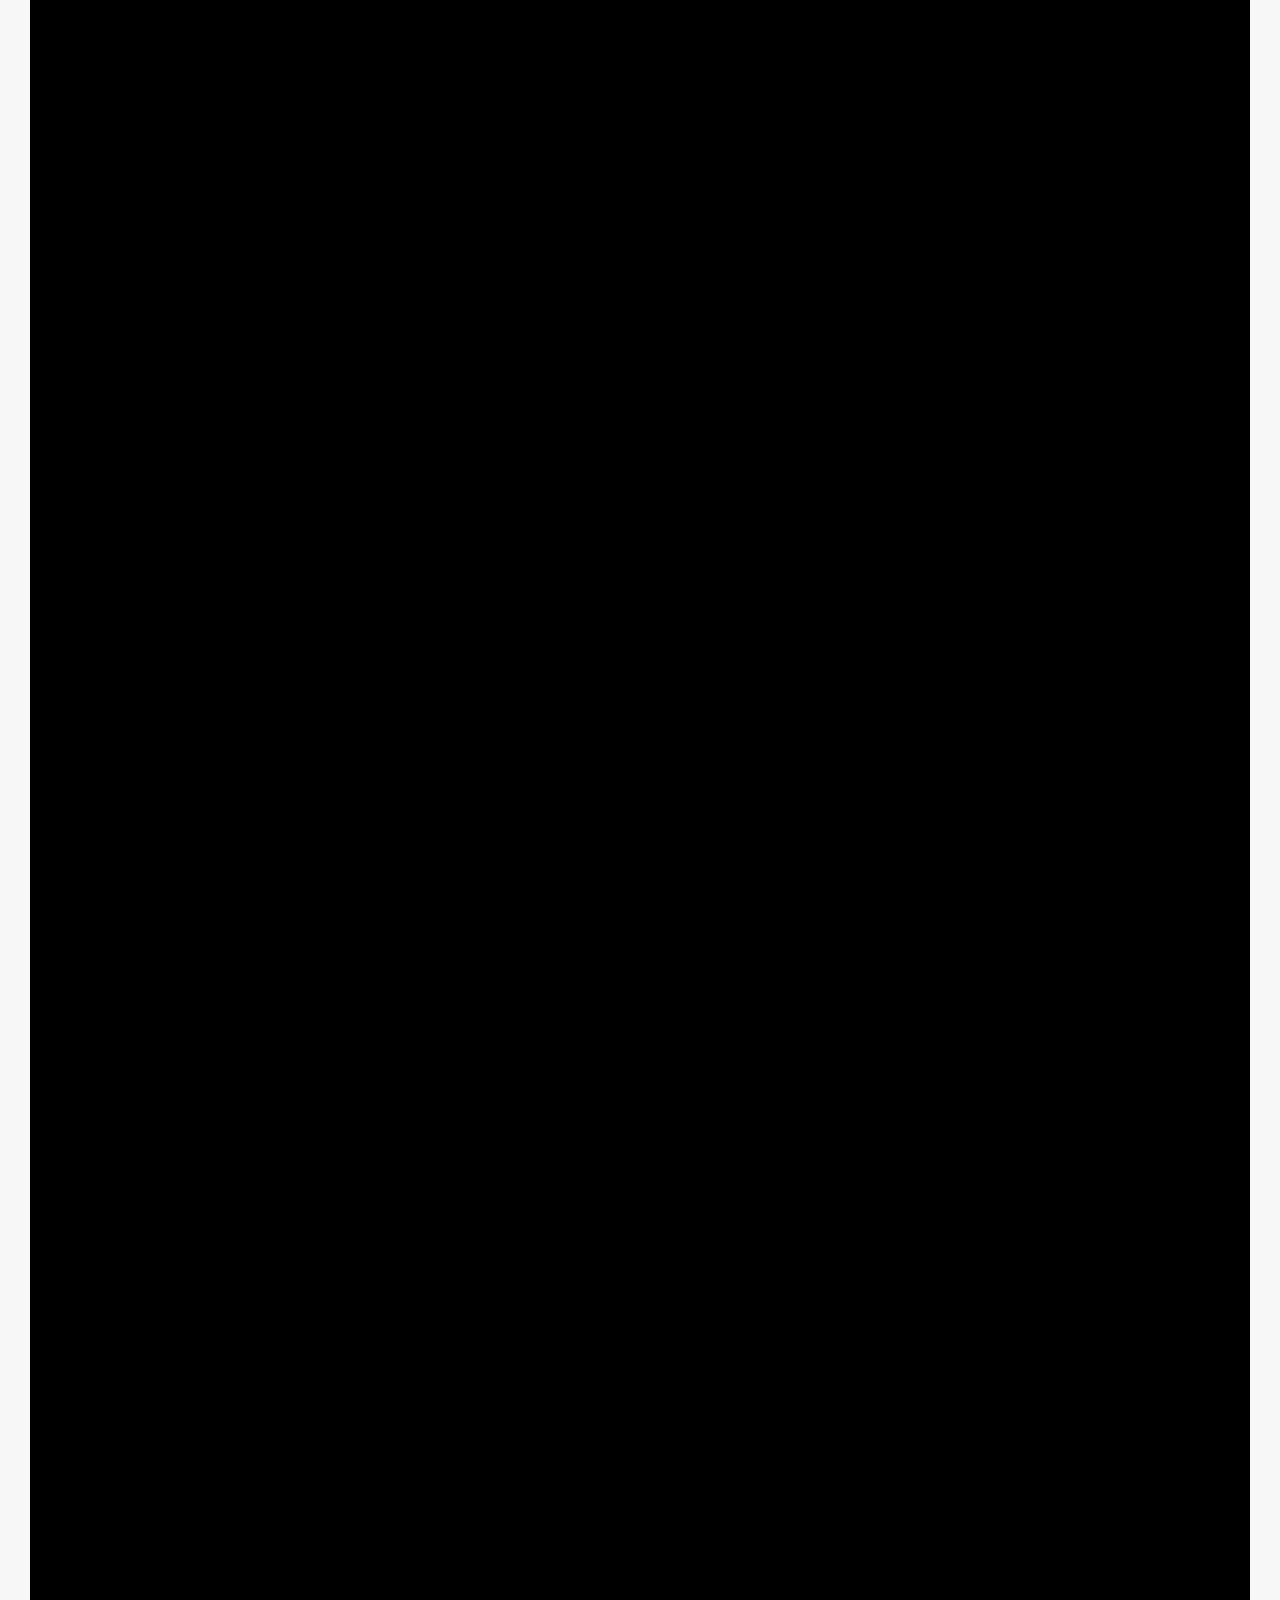
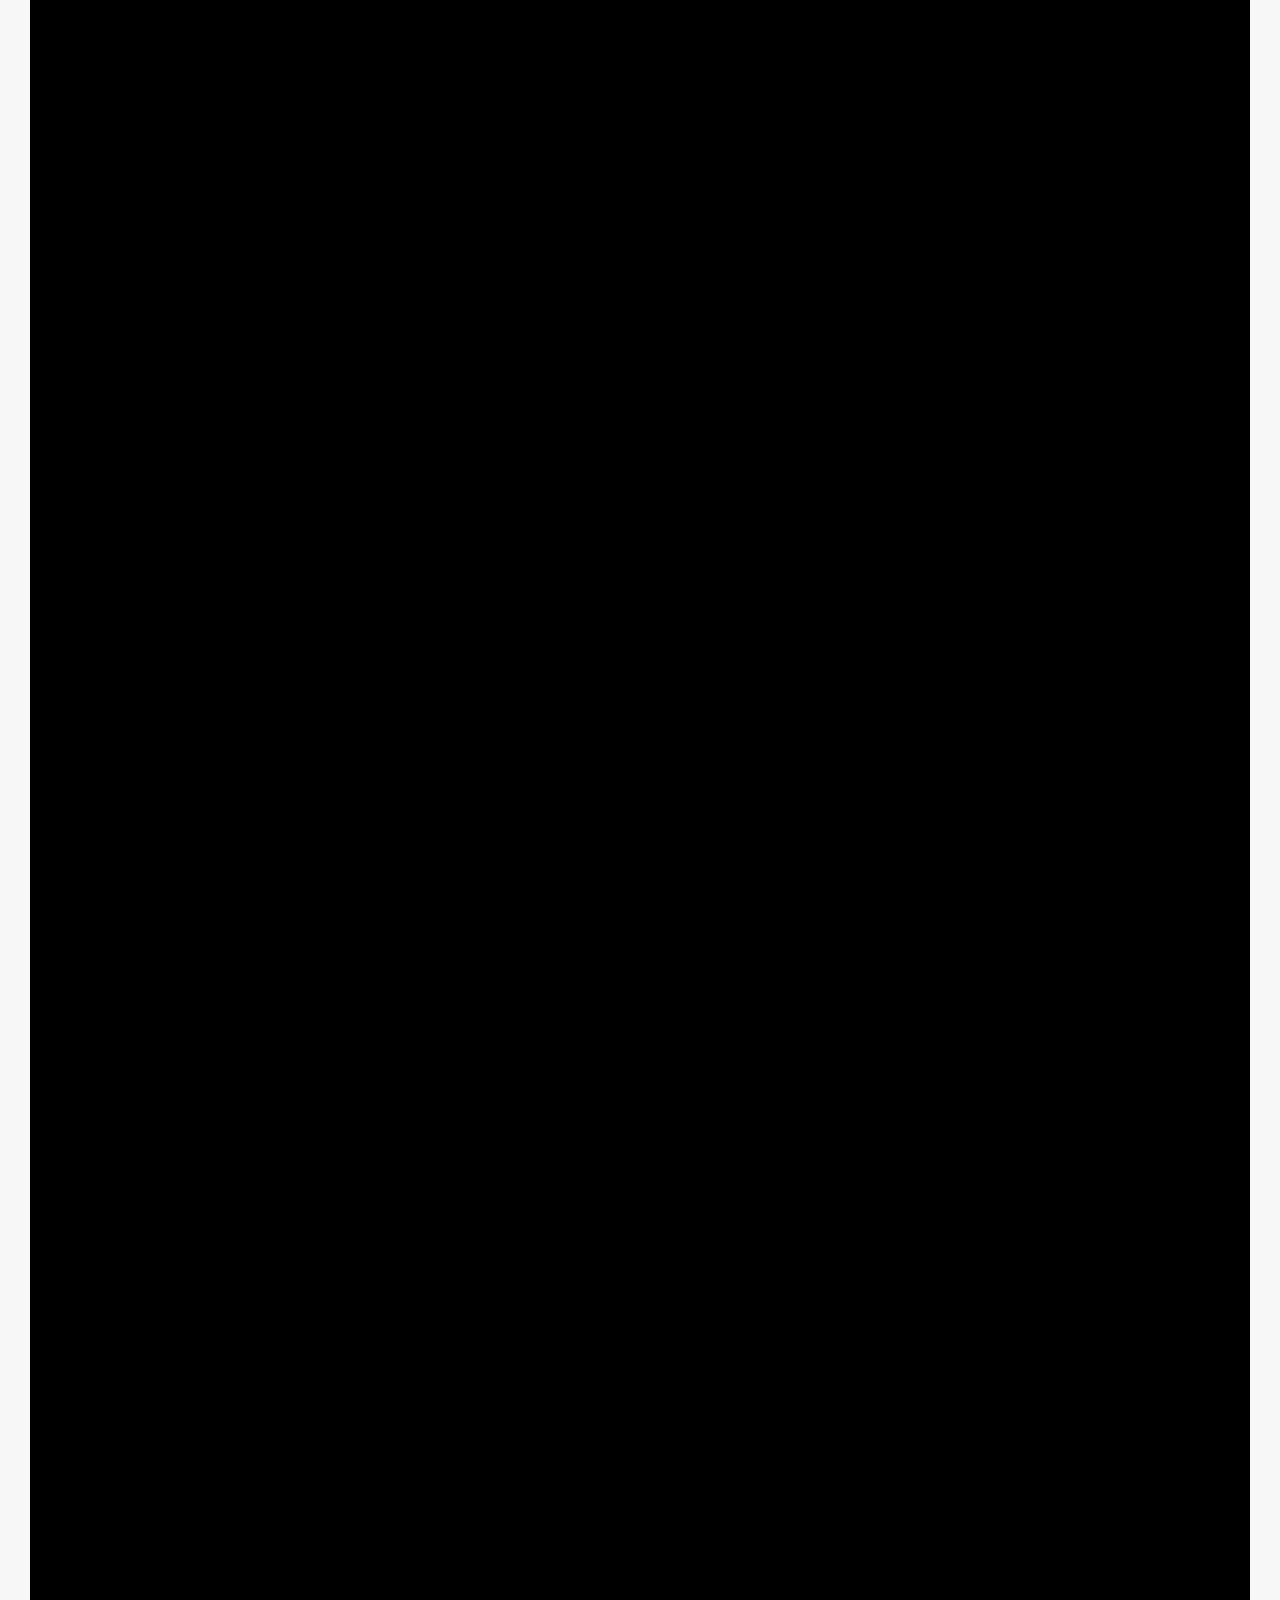
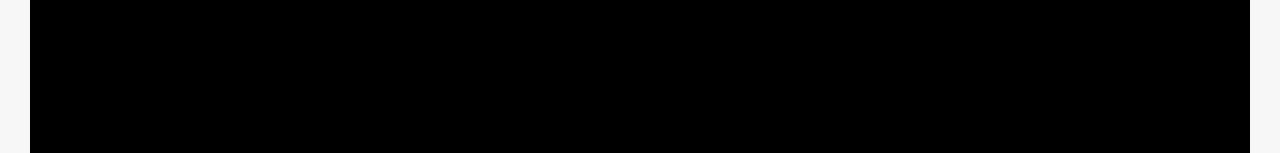
==== commit 931d6300: "removed prefetch" ====
--- a/index.html
+++ b/index.html
@@ -10,12 +10,6 @@
   <link rel="shortcut icon" type="image/x-icon" href="http://www.himynameistrish.com/favicon.ico">
   <link rel="stylesheet" href="/_Global/css/normalize.css">
   <link rel="stylesheet" href="/_Global/css/main.css">
-  <!--  <link rel="prefetch" href="https://www.behance.net/gallery/Harley-Davidsons-Project-Rushmore/13524395"/>
-  <link rel="prefetch" href="https://www.behance.net/gallery/Harley-Davidsons-Project-Rushmore/13524395"/>
-  <link rel="prefetch" href="https://www.behance.net/gallery/Harley-Davidsons-Project-Rushmore/13524395"/>-->
-<!--  <link rel="prerender" href="https://www.behance.net/gallery/Harley-Davidsons-Project-Rushmore/13524395"/>
-  <link rel="prerender" href="https://www.behance.net/gallery/Harley-Davidsons-Project-Rushmore/13524395"/>
-  <link rel="prerender" href="https://www.behance.net/gallery/Harley-Davidsons-Project-Rushmore/13524395"/>-->
 
   <script type="text/javascript">
     (function(i,s,o,g,r,a,m){i['GoogleAnalyticsObject']=r;i[r]=i[r]||function(){
--- a/_Global/css/main.css
+++ b/_Global/css/main.css
@@ -106,7 +106,7 @@
 .nav-container span.slash {font-weight:normal;padding:0 40px 0 40px;font-size:18px;color:rgb( 111, 110, 110 );}
 .header .mobile-menu {background: url('/_Global/images/icons/icon-menu.svg') center center no-repeat; cursor:pointer;height:70px;width:50px;border:none;padding:0;position:absolute;right:3%;display:none;}
 
-.nav { border-bottom:5px solid transparent;padding:15px 0 16px 0;}
+.nav { border-bottom:5px solid transparent;padding:15px 0 17px 0;}
 .nav:hover, .nav.hover{ border-bottom: 5px solid rgb( 111, 110, 110 ); cursor:pointer; }
 .nav:hover > span, .nav.hover > span { color: rgb( 111, 110, 110 ); }
 
@@ -288,7 +288,9 @@
     .nav-container span.slash {padding:0 10px 0 10px;}
     .story .copy { font-size: 32px; }
 
+    .section.contact {height:auto;}
     .contact-wrapper > div {width:20vw;}
+    .cube{width:100%;}
 }
 
 @media screen and (max-width: 768px){
@@ -309,7 +311,7 @@
     .section.text .story.primary {padding-top:0;}
     .section.bar .story {padding:17vh 5vw 17vh 5vw;}
     .section.bar .story.short {padding:19vh 0 19vh 0;}
-    .section.contact {padding-top:20vh;height:100vh;}
+    .section.contact {padding-top:20vh;height:auto;}
     .section.contact .story {padding-top:30%;}
     .section.contact .gif-copy-container {height:150px;margin-top:20px;}
 
@@ -365,7 +367,7 @@
     .contact-wrapper > div {width:40%;display:inline-flex;}
 
     .cube {height:80px;padding-right:0;width:100%;}
-    [class^="icon-"], [class*=" icon-"] {line-height:80px;}
+    [class^="icon-"], [class*=" icon-"] {line-height:80px;font-size:3em;}
 
     .footer {display: none;}
 }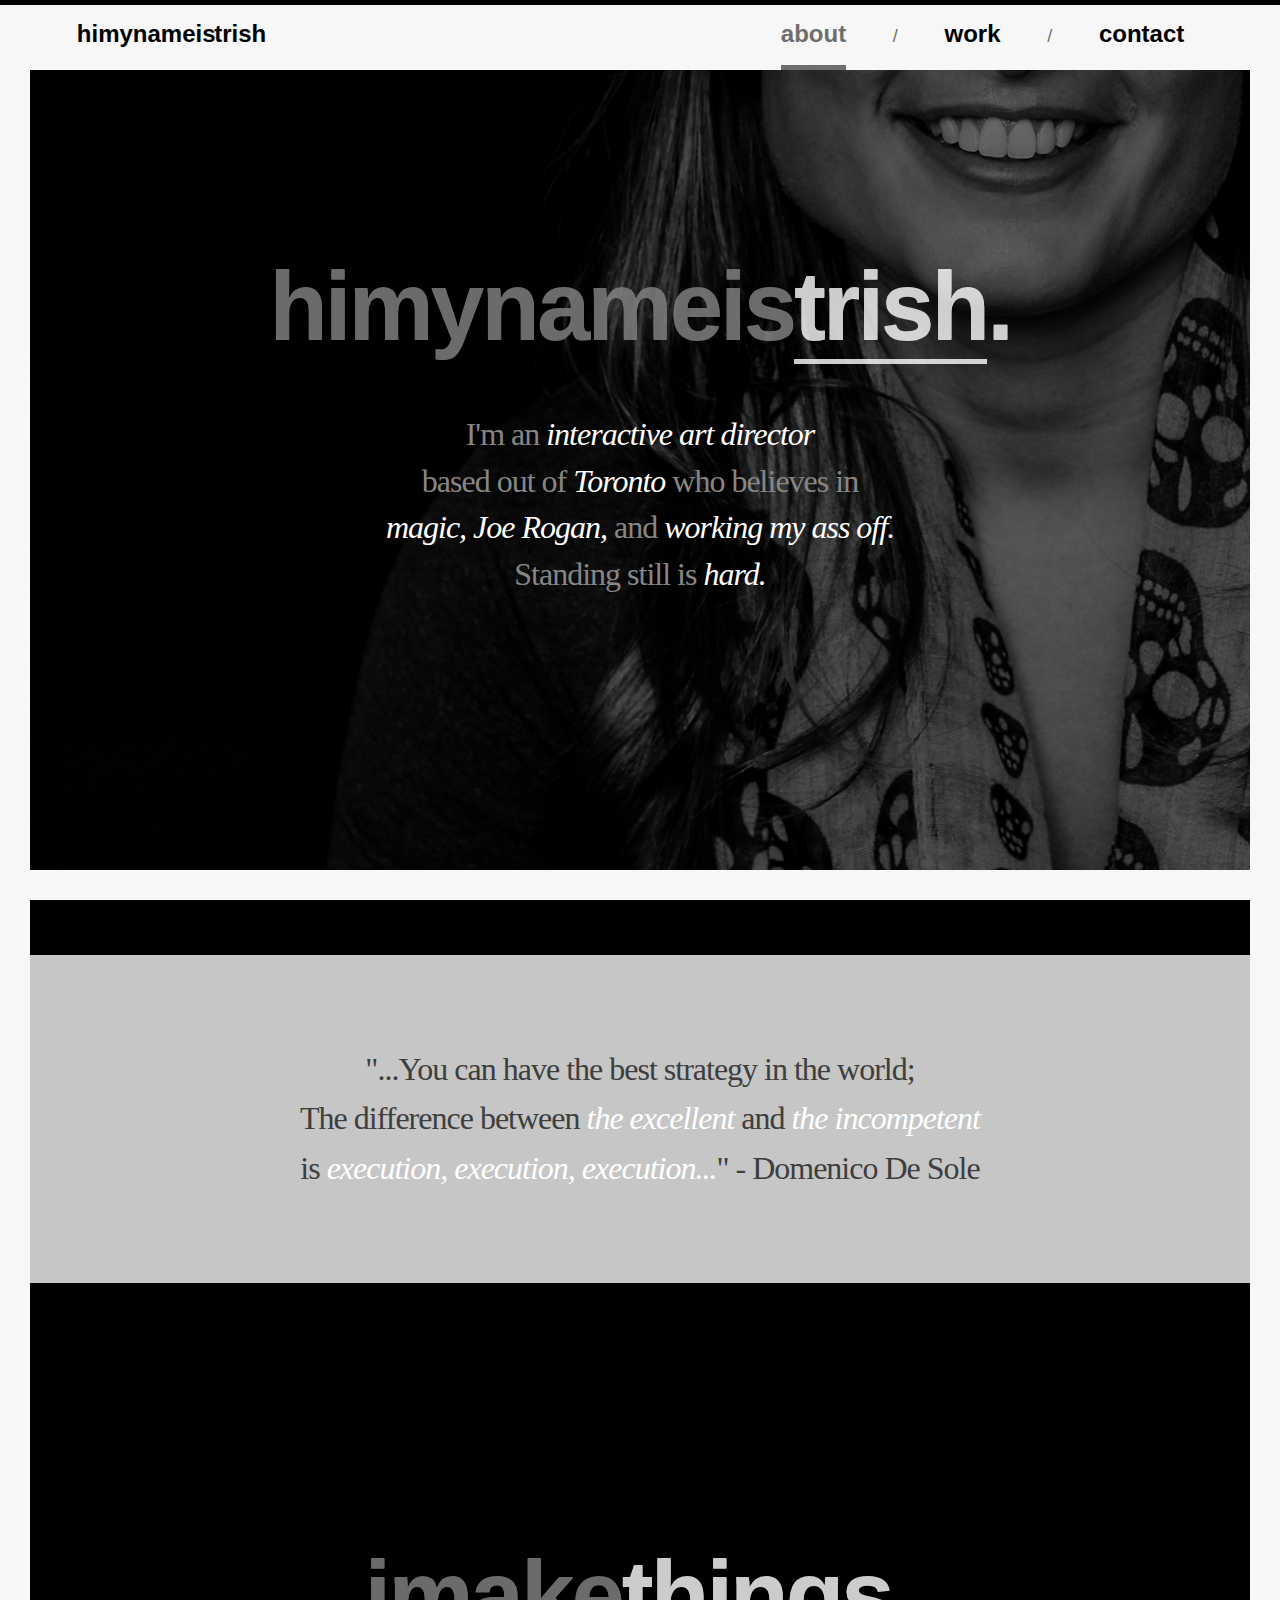
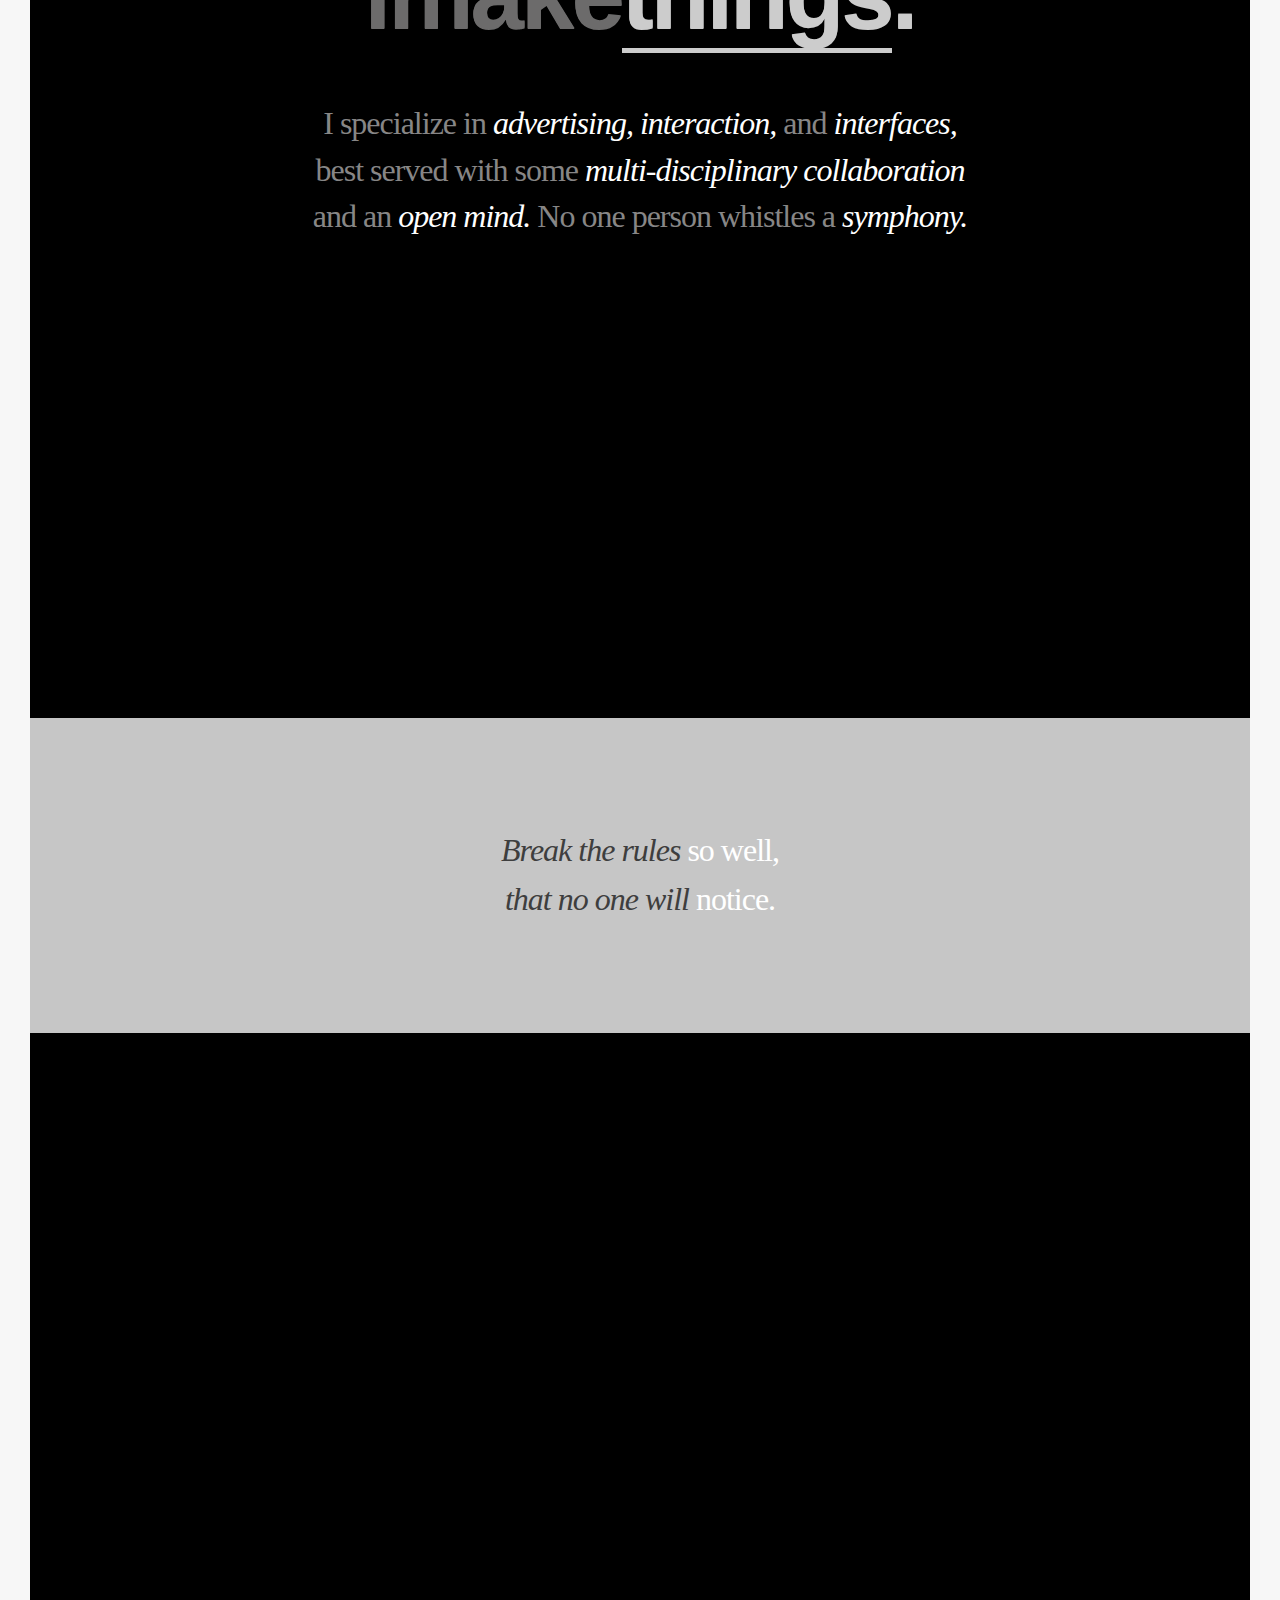
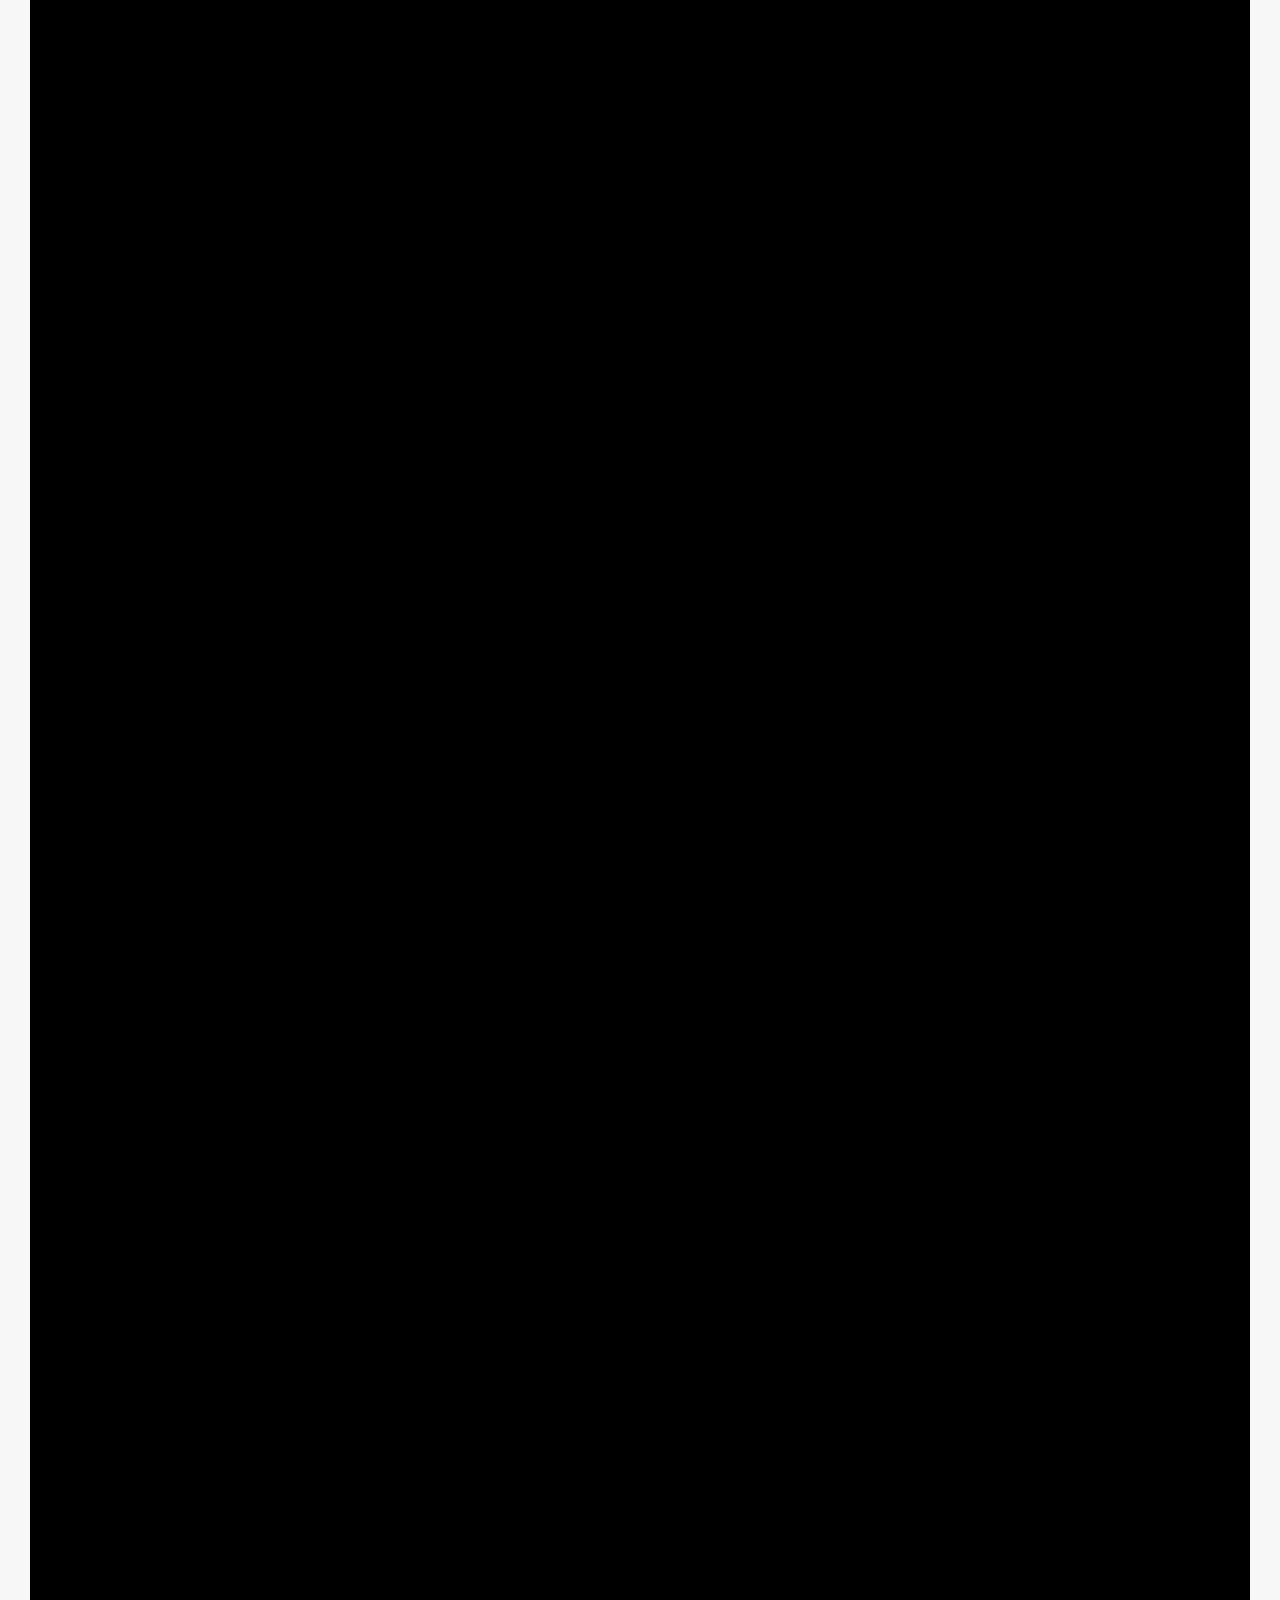
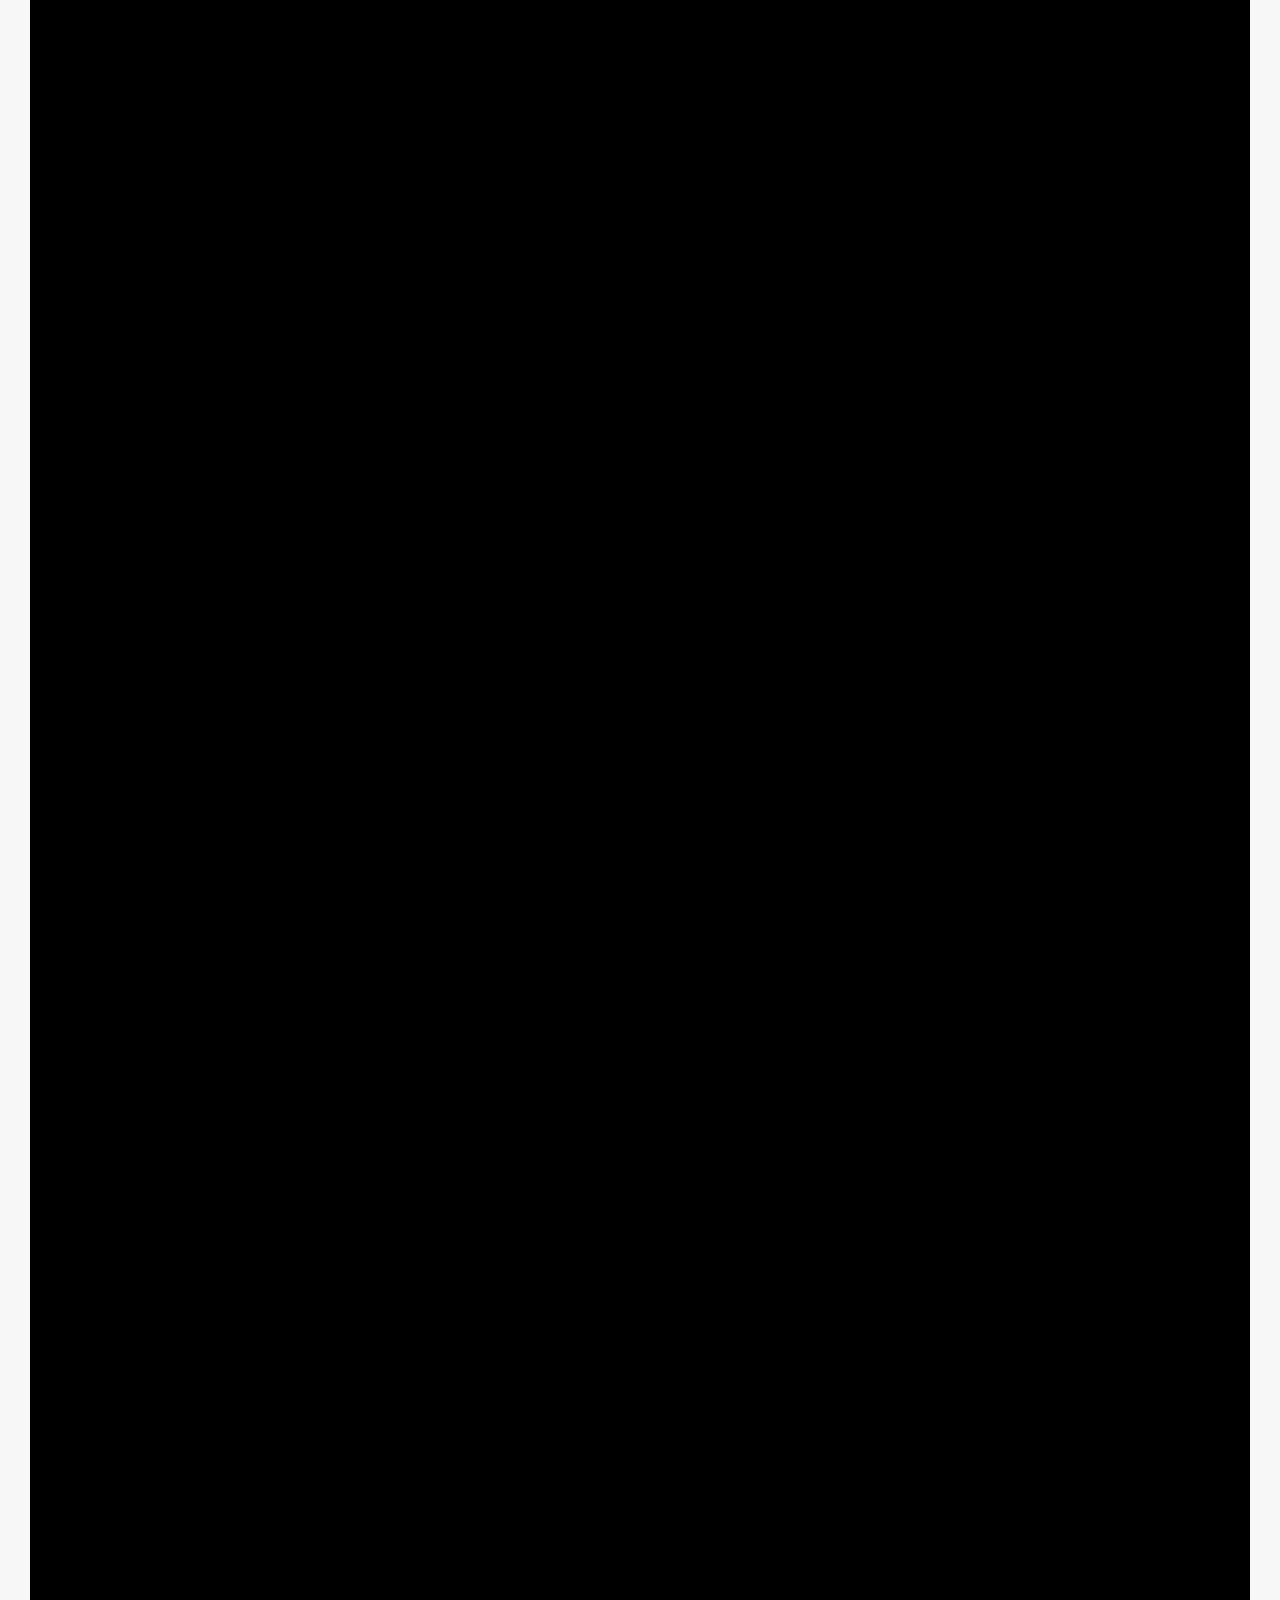
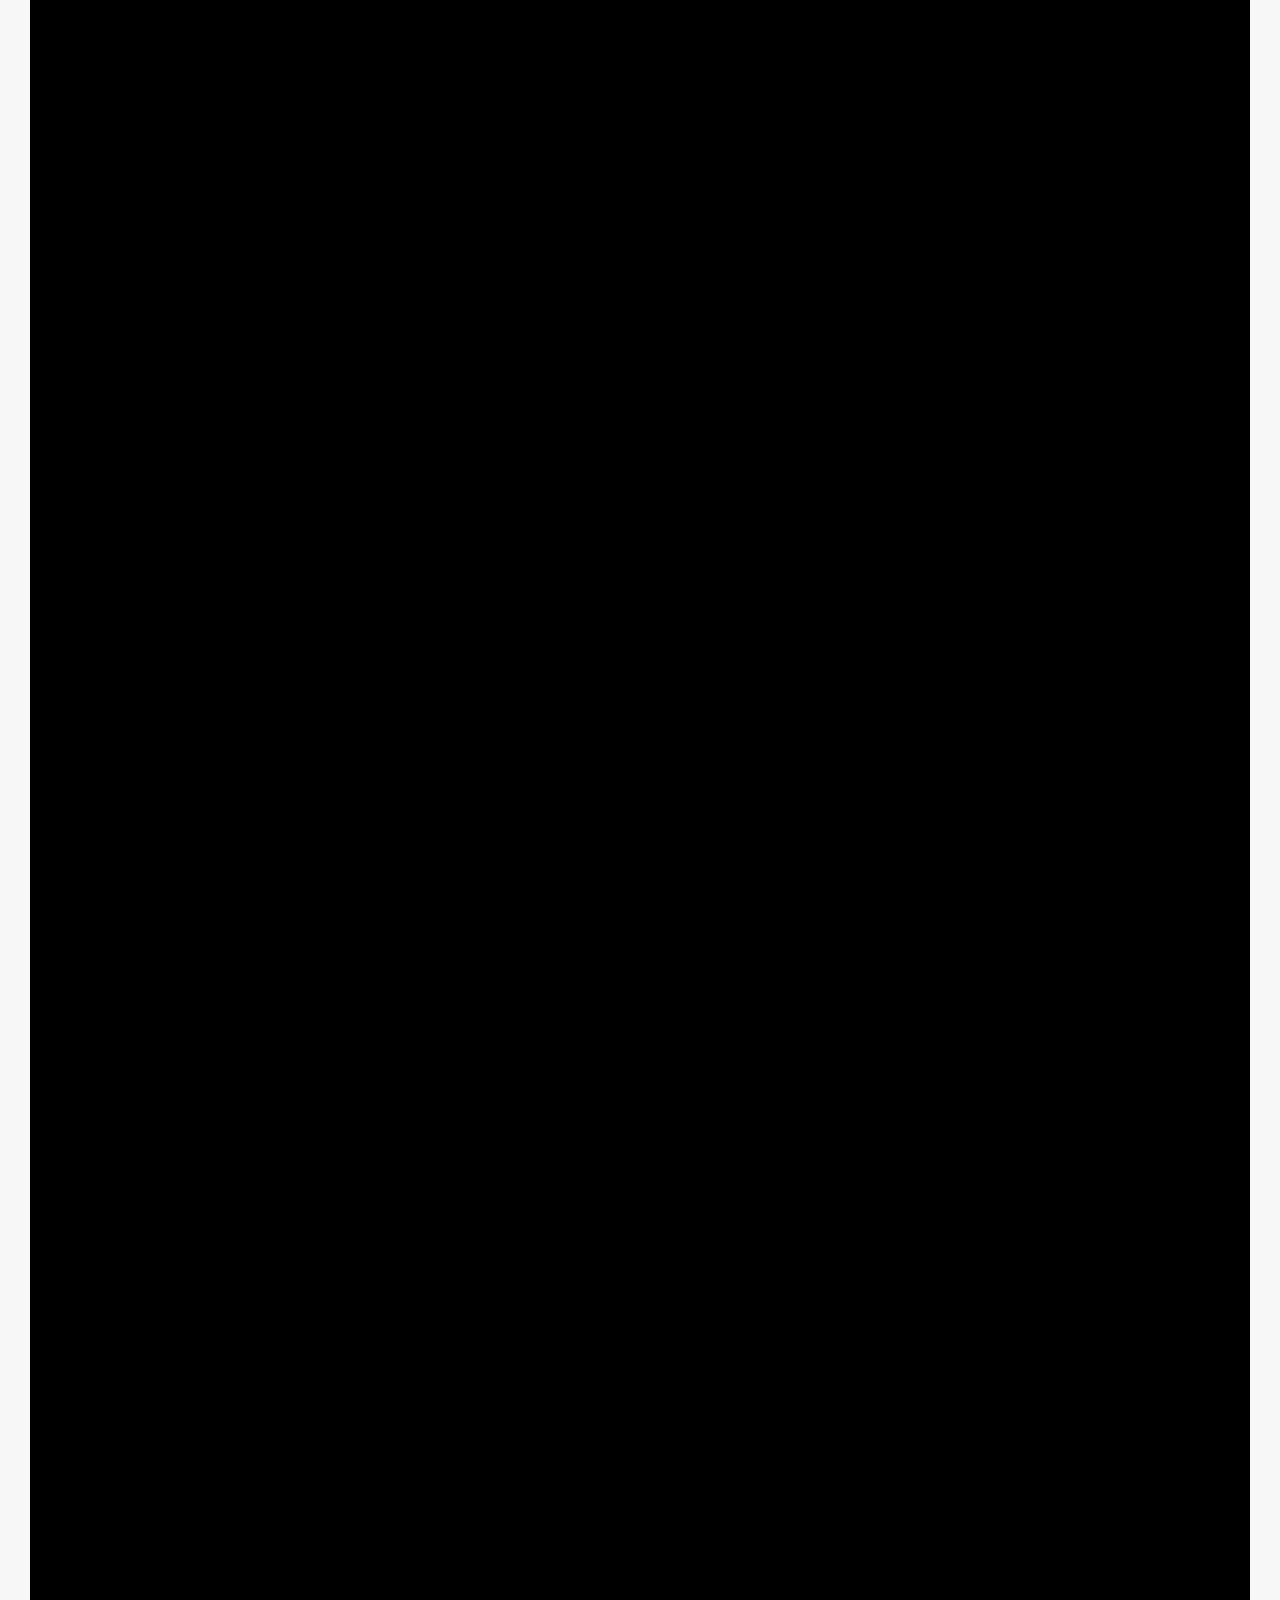
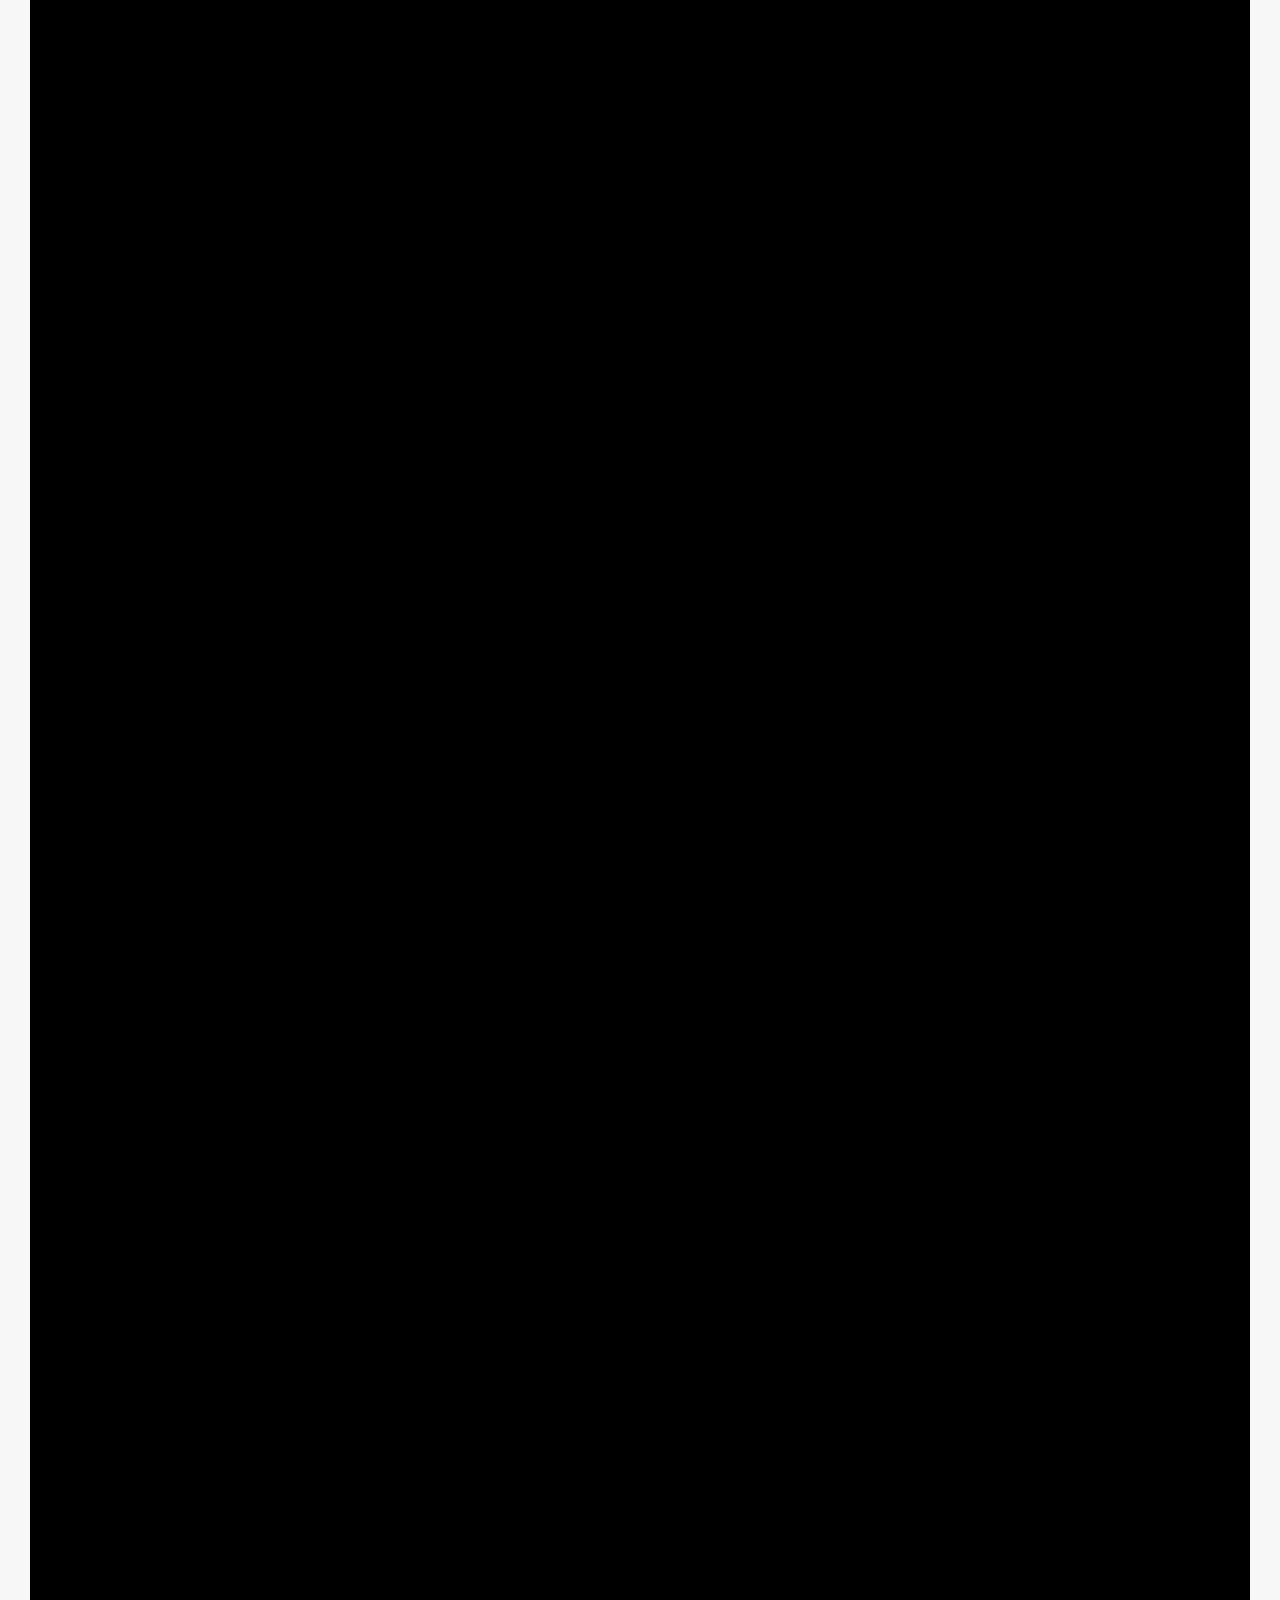
==== commit b7f50225: "created new branch for v2 updates" ====
--- a/index.html
+++ b/index.html
@@ -3,8 +3,8 @@
 <head>
   <meta http-equiv="content-type" content="text/html;charset=utf-8">
   <meta name="description" content="himynameistrish">
-  <meta name="viewport" content="width=device-width,user-scalable=no,minimum-scale=1.0,maximum-scale=1.0">
-  
+  <meta name="viewport" content="width=device-width,height=device-height,user-scalable=no,minimum-scale=1.0,maximum-scale=1.0">
+
   <title>himynameistrish</title>
 
   <link rel="shortcut icon" type="image/x-icon" href="http://www.himynameistrish.com/favicon.ico">
@@ -88,7 +88,8 @@
                 <div class="copy mobile-copy">
                     <div>I'm an <span>interactive art director</span></div>
                     <div>based out of <span>Toronto</span> who</div>
-                    <div>believes in <span>magic, Joe Rogan,</span> and <span>working my ass off.</span></div>
+                    <div>believes in <span>magic, Joe Rogan,</span></div>
+                    <div>and <span>working my ass off.</span></div>
                     <div>Standing still is <span>hard.</span></div>
                 </div>
               </div>
@@ -145,12 +146,12 @@
           </div>
         </div>
 
-        <!-- Work / Parallax -->
-        <div id="work" data-order="2" class="parallax section">
-          <div id="rushmore" data-href="https://www.behance.net/gallery/Harley-Davidsons-Project-Rushmore/13524395"></div>
-          <div id="dodge" data-href="https://www.behance.net/gallery/Dodge-Dart-Global-Rallycross/11290979"></div>
-          <div id="ride-planner" data-href="https://www.behance.net/gallery/Harley-Davidson-Ride-Planner/13340045"></div>
-        </div>
+        <section id="work" data-order="2" class="parallax section">
+          <div id="rushmore" data-href="/projects/rushmore.html"></div>
+          <div id="dodge" data-href="/projects/dodge.html"></div>
+          <div id="ride-planner" data-href="/projects/rideplanner.html"></div>
+          <div id="chrysler" data-href="/projects/chrysler.html"></div>
+        </section>
 
         <!-- Contact -->
         <div id="contact" data-order="3" class="contact section">
--- a/_Global/css/main.css
+++ b/_Global/css/main.css
@@ -33,6 +33,7 @@
 .icon-email-logo:before {
     content: "\e601";
 }
+
 .icon-linkedin-logo:before {
     content: "\e602";
 }
@@ -58,7 +59,11 @@
     z-index:1000;
     height:70px;
     font-size:24px;
-    letter-spacing:0px;
+    letter-spacing:0;
+}
+
+.header.bottom-border{
+    border-bottom:1px solid rgba(0,0,0,0.25);
 }
 
 .header span, .subheader span {
@@ -70,13 +75,12 @@
 .subheader {
     background-color: rgb(247, 247, 247);
     position:fixed;
-    top:70;
+    top:69px;
     width:100%;
     z-index:1000;
     font-size:20px;
-    letter-spacing:0px;
+    letter-spacing:0;
     display:none;
-    padding-top:15px;
 }
 
 .subheader .item {
@@ -95,7 +99,7 @@
 .header > div.header-stripe { height:5px; display:block; background-color:rgb(0,0,0); }
 
 .header-inner-wrapper {width:100%;}
-.header-inner-wrapper > div {width:43%;}
+.header-inner-wrapper > div:not(.nav-arrows) {width:43%;}
 
 .title-container {padding-left:6%;}
 .title-container .nav { margin-left:-8px; }
@@ -108,7 +112,9 @@
 
 .nav { border-bottom:5px solid transparent;padding:15px 0 17px 0;}
 .nav:hover, .nav.hover{ border-bottom: 5px solid rgb( 111, 110, 110 ); cursor:pointer; }
+.nav.no-border:hover, .nav.no-border.hover{ border-bottom: none; }
 .nav:hover > span, .nav.hover > span { color: rgb( 111, 110, 110 ); }
+.nav:hover > a span, .nav.hover > a span { color: rgb( 111, 110, 110 ); }
 
 .trish.menu-open span{color: rgb( 111, 110, 110 );}
 
@@ -189,6 +195,7 @@
 #rushmore{ background: url('/_Global/images/bg/RUSHMORE.jpg') 50% 0 no-repeat fixed;background-size:cover; }
 #dodge{ background:url('/_Global/images/bg/DODGE.jpg') 50% 0 no-repeat fixed; background-size:cover;}
 #ride-planner{ background: url('/_Global/images/bg/RIDE-PLANNER.jpg') 50% 0 no-repeat fixed; background-size:cover;}
+#chrysler{ background: url('/_Global/images/bg/CHRYSLER.jpg') 50% 0 no-repeat fixed; background-size:cover;}
 
 /* flip */
 .contact-wrapper{height:150px;padding-top:5%;}
@@ -284,16 +291,17 @@
     .story .copy { font-size: 32px; }
 }
 
-@media screen and (min-width: 800px) and (max-width: 1024px){
+@media screen and (min-width: 768px) and (max-width: 1024px){
     .nav-container span.slash {padding:0 10px 0 10px;}
     .story .copy { font-size: 32px; }
 
-    .section.contact {height:auto;}
+    /*.section.contact {height:auto;}*/
     .contact-wrapper > div {width:20vw;}
     .cube{width:100%;}
-}
-
-@media screen and (max-width: 768px){
+    [class^="icon-"], [class*=" icon-"] {font-size:3em;}
+}
+
+@media screen and (max-width: 768px) {
 
     .header { font-size: 20px; }
     .header .mobile-menu {display:inline-block;}
@@ -369,5 +377,474 @@
     .cube {height:80px;padding-right:0;width:100%;}
     [class^="icon-"], [class*=" icon-"] {line-height:80px;font-size:3em;}
 
+    /* Don't rotate the cube */
+    .cube:hover {
+        -webkit-transform: rotateX(0deg);
+        -moz-transform: rotateX(0deg);
+        -ms-transform: rotateX(0deg);
+        -o-transform: rotateX(0deg);
+        transform: rotateX(0deg);
+    }
+
     .footer {display: none;}
-}+}
+
+@media screen and (max-width: 768px) and (min-height: 1024px) {
+    body {
+        max-width: 768px;
+    }
+
+    .header {
+        font-size: 20px;
+    }
+
+    .header .mobile-menu {
+        display: none;
+    }
+
+    .header .title-container, .header .nav-container {
+        display: inline-block;
+    }
+
+    .header-inner-wrapper > div {
+        width: 43%;
+    }
+
+    .nav {
+        border-bottom: 5px solid transparent;
+        padding: 15px 0 16px 0;
+    }
+
+    .nav:hover, .nav.hover {
+        border-bottom: 5px solid rgb(111, 110, 110);
+    }
+
+    .nav-container span.slash {
+        padding: 0 20px 0;
+    }
+
+    .section.text {
+        height: 65vh;
+        padding: 30vh 0 0 0;
+    }
+
+    .section.text.secondary {
+        padding-top: 20vh;
+        padding-bottom: 10vh;
+    }
+
+    .section.contact {
+        padding: 5vh 0 25vh 0;
+        height: 65vh;
+    }
+
+    .story h1 {
+        font-size: 80px;
+    }
+
+    .story .copy {
+        font-size: 32px;
+    }
+
+    h1.desktop-copy, div.desktop-copy {
+        display: block;
+    }
+
+    h1.mobile-copy, div.mobile-copy {
+        display: none;
+    }
+
+    .story.primary .desktop-copy {
+        display: block;
+    }
+
+    .story.primary .mobile-copy {
+        display: none;
+    }
+
+    .section.contact .gif-copy-container {
+        height: 350px;
+    }
+
+    .gif.glasses, .gif.poop, .gif.talk {
+        background-size: cover;
+    }
+
+    .cube {
+        width: 100%;
+    }
+
+    [class^="icon-"], [class*=" icon-"] {
+        font-size: 3em;
+    }
+
+    /* Don't rotate the cube */
+    .cube:hover {
+        -webkit-transform: rotateX(0deg);
+        -moz-transform: rotateX(0deg);
+        -ms-transform: rotateX(0deg);
+        -o-transform: rotateX(0deg);
+        transform: rotateX(0deg);
+    }
+}
+
+/* Project Pages */
+.header-inner-wrapper > div.narrow {width:30%;}
+
+.nav a {
+    text-decoration:none;
+}
+
+.nav-arrows {width:10%;cursor:pointer;}
+.nav-arrows > div {width:40%;}
+.nav-arrows > div.disabled{cursor:default;}
+
+.nav-arrows .left {background:url("/_Global/images/projects/svgs/arrow-left-on.svg") no-repeat center;}
+.nav-arrows .left.disabled, .nav-arrows .left:hover {background:url("/_Global/images/projects/svgs/arrow-left-off.svg") no-repeat center;}
+.nav-arrows .right {background:url("/_Global/images/projects/svgs/arrow-right-on.svg") no-repeat center;}
+.nav-arrows .right.disabled, .nav-arrows .right:hover {background:url("/_Global/images/projects/svgs/arrow-right-off.svg") no-repeat center;}
+
+.container {
+    width: 100%;
+    display:block;
+    background-color: rgb(247, 247, 247);
+}
+
+.container.rushmore .hero { background: url('/_Global/images/projects/header/rushmore-header.jpg') no-repeat fixed; background-size:cover; background-position:50%}
+.container.rideplanner .hero { background: url('/_Global/images/projects/header/rideplanner-header.jpg') no-repeat fixed; background-size:cover; background-position:50%}
+.container.dodge .hero { background: url('/_Global/images/projects/header/dodge-header.jpg') no-repeat fixed; background-size:cover; background-position:50%}
+.container.chrysler .hero { background: url('/_Global/images/projects/header/chrysler-header.jpg') no-repeat fixed; background-size:cover; background-position:50%}
+
+.container .hero {
+    width: 100%;
+    height:100vh;
+}
+
+.container .project-wrapper{
+    padding: 10% 10% 0;
+}
+
+.container .top-copy {
+    width:100%;
+    height:80vh;
+}
+
+.container.rideplanner .top-copy{
+    height:65vh;
+}
+
+.top-copy .top {
+    height:40%;
+    margin: auto 5% 5%;
+}
+
+.top-copy .left, .top-copy .right {
+    width:49%;
+    display:inline-block;
+    vertical-align:top;
+}
+
+.top-copy .left {
+    font-size:80px;
+}
+
+.top-copy .right {
+    font-size: 28px;
+}
+
+.top-copy .bottom {
+    padding: 2.5% 0 2.5%;
+    border-top: 1px solid rgba(0,0,0,0.1);
+    border-bottom: 1px solid rgba(0,0,0,0.1);
+}
+
+.credits {
+    display:inline-block;
+    width:24%;
+    text-align:center;
+    vertical-align:middle;
+}
+
+.credits .role {
+    font-weight: bold;
+    font-size:28px;
+    padding-bottom:5%;
+}
+
+.credits .names {
+    font-style:italic;
+    font-size:28px;
+}
+
+.accent {
+    background-color: rgb(0,0,0);
+    width: 10%;
+    height: 5px;
+    display:block;
+    margin-bottom:2.5%;
+}
+
+.container .scroll-container {
+    width:100%;
+    height:85vh;
+    text-align:center;
+    position:relative;
+    cursor:pointer;
+    overflow:hidden;
+}
+
+.container .scroll-container .mask{
+    content:'';
+    background: rgba(0,0,0,0.75);
+    position:absolute;
+    left: 0;
+    top: 0;
+    bottom:0;
+    right:0;
+    z-index: 2;
+    width: 100%;
+    height: 100%;
+    text-align:center;
+}
+
+.scroll-container .mask .keyboard{
+    background:url("/_Global/images/projects/svgs/keyboard.svg") no-repeat center;
+    height:20%;
+    background-size:35%;
+    margin-top:25%;
+}
+
+.scroll-container.bottom .mask .keyboard{
+    height:25%;
+    margin-top:20%;
+}
+
+.scroll-container .mask .subtext{
+    color:rgb(247,247,247);
+    font-size:28px;
+    font-style:italic;
+}
+
+.scroll-container .scroll-images{
+    height:100%;
+    width:400%;
+}
+
+.scroll-images > div {
+    height:100%;
+    width:25%;
+    float:left;
+}
+
+.dodge .scroll-container .scroll-images{
+    width:900%;
+}
+
+.dodge .scroll-images > div {
+    width:11.1%;
+}
+
+.chrysler .scroll-container .scroll-images{
+    width:500%;
+}
+
+.chrysler .scroll-images > div {
+    width:20%;
+}
+
+.scroll-images .rush.first{background: url('/_Global/images/projects/rushmore/rush-1.jpg') no-repeat center; background-size:cover;}
+.scroll-images .rush.second{background: url('/_Global/images/projects/rushmore/rush-3.jpg') no-repeat center; background-size:cover; }
+.scroll-images .rush.third{background: url('/_Global/images/projects/rushmore/rush-4.jpg') no-repeat center; background-size:cover; }
+.scroll-images .rush.fourth{background: url('/_Global/images/projects/rushmore/rush-5.jpg') no-repeat center; background-size:cover; }
+
+.scroll-images .dodge.first{background: url('/_Global/images/projects/dodge/1.jpg') no-repeat center; background-size:cover;}
+.scroll-images .dodge.second{background: url('/_Global/images/projects/dodge/2.jpg') no-repeat center; background-size:cover;}
+.scroll-images .dodge.third{background: url('/_Global/images/projects/dodge/3.jpg') no-repeat center; background-size:cover;}
+.scroll-images .dodge.fourth{background: url('/_Global/images/projects/dodge/4.jpg') no-repeat center; background-size:cover;}
+.scroll-images .dodge.fifth{background: url('/_Global/images/projects/dodge/5.jpg') no-repeat center; background-size:cover;}
+.scroll-images .dodge.sixth{background: url('/_Global/images/projects/dodge/6.jpg') no-repeat center; background-size:cover;}
+.scroll-images .dodge.seventh{background: url('/_Global/images/projects/dodge/7.jpg') no-repeat center; background-size:cover;}
+.scroll-images .dodge.eighth{background: url('/_Global/images/projects/dodge/8.jpg') no-repeat center; background-size:cover;}
+.scroll-images .dodge.ninth{background: url('/_Global/images/projects/dodge/9.jpg') no-repeat center; background-size:cover;}
+
+.top .scroll-images .chrysler.first{background: url('/_Global/images/projects/chrysler/topscroll/1.jpg') no-repeat center; background-size:cover;}
+.top .scroll-images .chrysler.second{background: url('/_Global/images/projects/chrysler/topscroll/2.jpg') no-repeat center; background-size:cover;}
+.top .scroll-images .chrysler.third{background: url('/_Global/images/projects/chrysler/topscroll/3.jpg') no-repeat center; background-size:cover;}
+.top .scroll-images .chrysler.fourth{background: url('/_Global/images/projects/chrysler/topscroll/4.jpg') no-repeat center; background-size:cover;}
+.top .scroll-images .chrysler.fifth{background: url('/_Global/images/projects/chrysler/topscroll/5.jpg') no-repeat center; background-size:cover;}
+
+.bottom .scroll-images .chrysler.first{background: url('/_Global/images/projects/chrysler/bottomscroll/1.jpg') no-repeat center; background-size:cover;}
+.bottom .scroll-images .chrysler.second{background: url('/_Global/images/projects/chrysler/bottomscroll/2.jpg') no-repeat center; background-size:cover;}
+.bottom .scroll-images .chrysler.third{background: url('/_Global/images/projects/chrysler/bottomscroll/3.jpg') no-repeat center; background-size:cover;}
+.bottom .scroll-images .chrysler.fourth{background: url('/_Global/images/projects/chrysler/bottomscroll/4.jpg') no-repeat center; background-size:cover;}
+.bottom .scroll-images .chrysler.fifth{background: url('/_Global/images/projects/chrysler/bottomscroll/5.jpg') no-repeat center; background-size:cover;}
+
+.container .middle-copy {
+    width:100%;
+    height:65vh;
+    text-align:center;
+    padding-top:10%;
+}
+
+.container .middle-copy .accent {
+    width:auto;
+    margin-left:47.5%;
+    margin-right:47.5%;
+}
+
+.container .middle-copy .title {
+    font-size: 96px;
+}
+
+.container .middle-copy .description {
+    font-size: 28px;
+    padding-top:2.5%;
+    margin-left:15%;
+    margin-right:15%;
+}
+
+.container .top-laptop{
+    height:85vh;
+    background: url('/_Global/images/projects/rideplanner/laptop1.png') no-repeat left; background-size:contain;
+    text-align:right;
+    position:relative;
+}
+
+.container .top-laptop .content{
+    position:absolute;
+    right:5%;
+    top:5%;
+    max-width:40%;
+    text-align:left;
+}
+
+.container .top-laptop .title{
+    font-size:82px;
+}
+
+.container .top-laptop .description{
+    font-size:28px;
+    padding-top:5%;
+}
+
+.container .middle-laptop{
+    height:85vh;
+    background: url('/_Global/images/projects/rideplanner/laptop2.png') no-repeat right; background-size:contain;
+}
+
+.container .middle-laptop .description{
+    font-size:28px;
+    padding-top:15%;
+    max-width:40%;
+    text-align:right;
+}
+
+.container .vimeo {
+    width:100%;
+    height:85vh;
+    text-align:center;
+}
+
+.container .vimeo iframe {
+    width:100%;
+    height:100%;
+}
+
+.container .tout{
+    height:85vh;
+    width:100%;
+}
+
+.container.rideplanner .tout{
+    background: url('/_Global/images/projects/rideplanner/iphone.png') no-repeat center; background-size:contain;
+}
+
+.container.dodge .tout{
+    background: url('/_Global/images/projects/dodge/wide-graphic.png') no-repeat center; background-size:cover;
+}
+
+.container .contact-bar {
+    width:100%;
+    margin: 10% 0 10%;
+    padding-top:5%;
+    text-align:center;
+    font-size: 28px;
+    border-top: 1px solid rgba(0,0,0,0.1);
+    color: grey;
+}
+
+.container.rideplanner .contact-bar{
+    margin-top:0;
+}
+
+.container.dodge .contact-bar, .container.chrysler .contact-bar{
+    margin:5% 0 5%;
+}
+
+.container .contact-bar > div:first-child {
+    margin-bottom:1%;
+}
+
+.container .contact-bar a {
+    font-style:italic;
+    color: rgb(0,0,0);
+    text-decoration:none;
+}
+
+.container .contact-bar a:hover {
+    text-decoration:underline;
+}
+
+.container .next-project {
+    width: 100%;
+    height:95vh;
+    background-size:cover;
+    text-align:center;
+}
+
+.button-wrapper {
+    color: rgb(247,247,247);
+    vertical-align:middle;
+    text-align:center;
+    padding-top:17.5%;
+}
+
+.button-wrapper .button{
+    border: 1px solid rgb(247,247,247);
+    border-radius: 5px;
+    background-color:transparent;
+    font-size:20px;
+    font-weight:bold;
+    margin:0 42.5% 2.5%;
+    color:rgb(247,247,247);
+    padding:0.5% 2.5% 0.5%;
+    cursor:pointer;
+}
+
+.button-wrapper .button a {
+    color:white;
+    text-decoration:none;
+}
+
+.button-wrapper .button:hover{
+    background-color:rgb(247,247,247);
+}
+.button-wrapper .button:hover a{
+    color:rgb(0,0,0);
+    text-decoration:none;
+}
+
+.button-wrapper .subtext {
+    font-size:32px;
+}
+
+.container.rushmore .next-project { background: url('/_Global/images/projects/footer/rideplanner-footer-off.jpg') no-repeat fixed; background-size:cover;}
+.container.rideplanner .next-project { background: url('/_Global/images/projects/footer/dodge-footer-off.jpg') no-repeat fixed; background-size:cover;}
+.container.dodge .next-project { background: url('/_Global/images/projects/footer/chrysler-footer-off.jpg') no-repeat fixed; background-size:cover;}
+.container.chrysler .next-project { background: url('/_Global/images/projects/footer/rushmore-footer-off.jpg') no-repeat fixed; background-size:cover;}
+
+/* Preload these */
+.container.rushmore .next-project:hover, .container.rushmore .preload { background: url('/_Global/images/projects/footer/rideplanner-footer-on.jpg') no-repeat fixed; background-size:cover;}
+.container.rideplanner .next-project:hover, .container.rideplanner .preload { background: url('/_Global/images/projects/footer/dodge-footer-on.jpg') no-repeat fixed; background-size:cover;}
+.container.dodge .next-project:hover, .container.dodge .preload { background: url('/_Global/images/projects/footer/chrysler-footer-on.jpg') no-repeat fixed; background-size:cover;}
+.container.chrysler .next-project:hover, .container.chrysler .preload { background: url('/_Global/images/projects/footer/rushmore-footer-on.jpg') no-repeat fixed; background-size:cover;}
